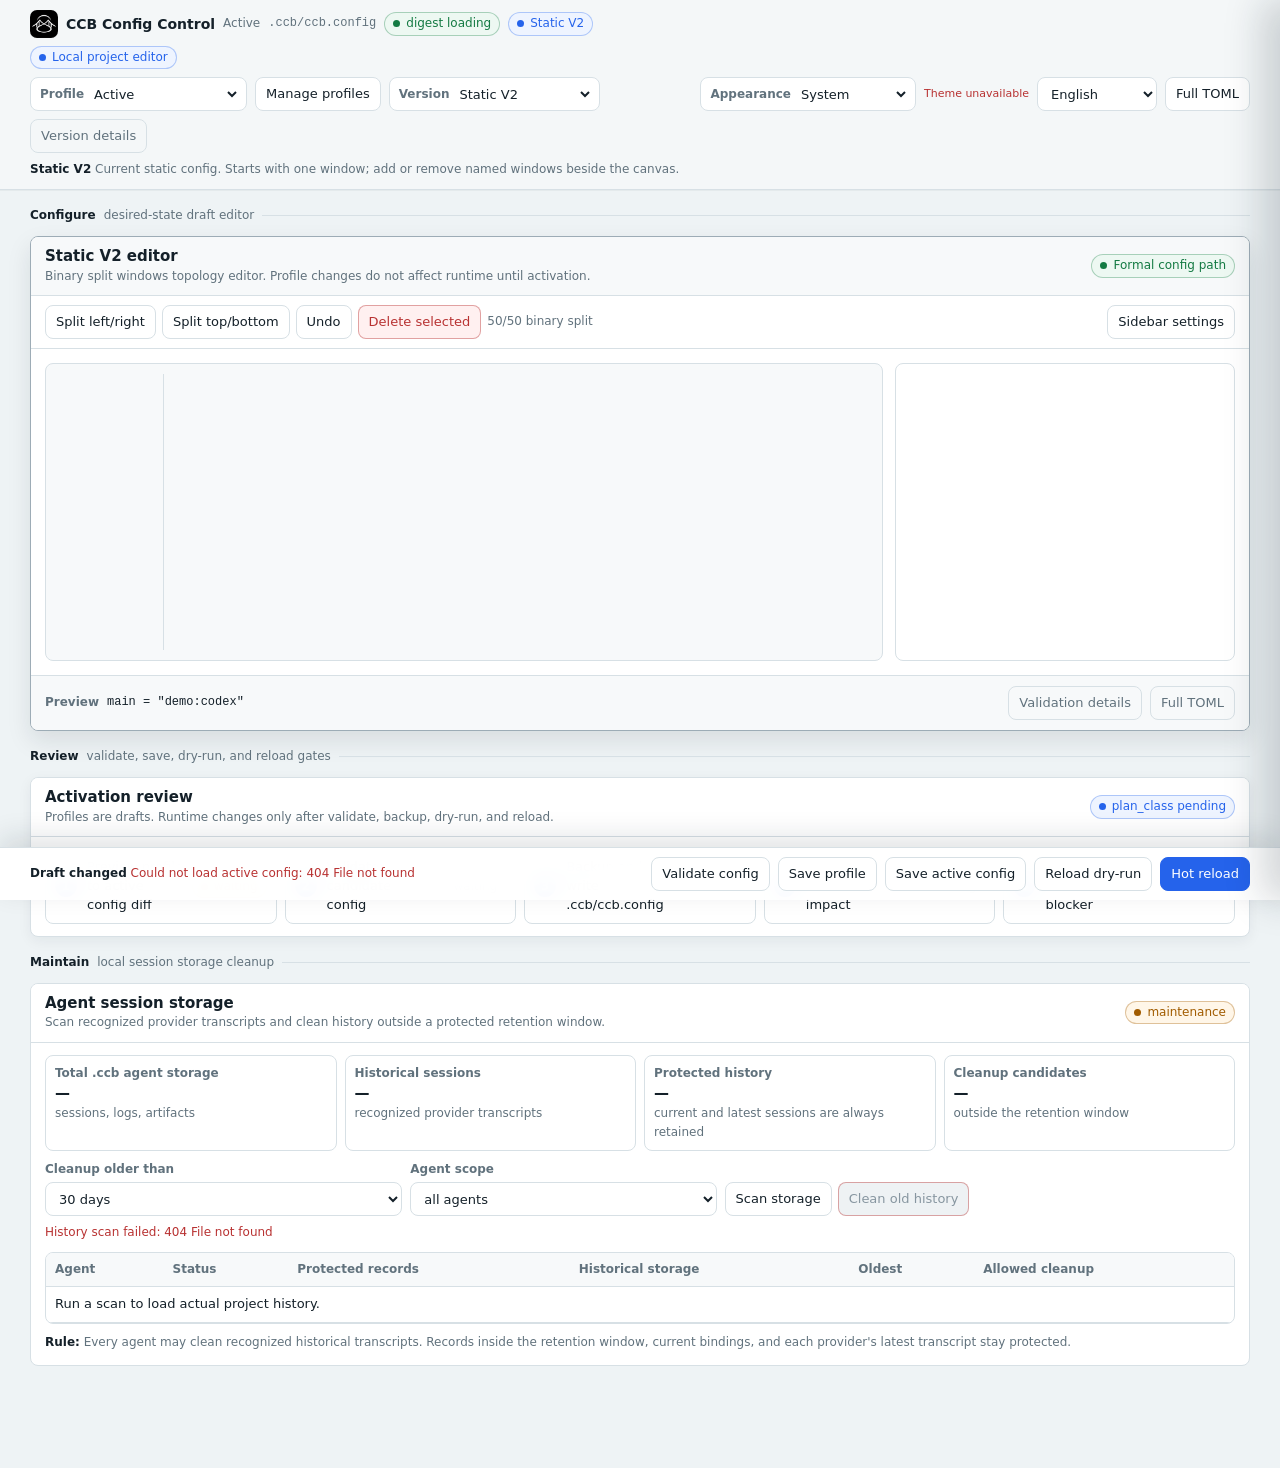
==== assets/config_ui/index.html @ 194d42c6 "feat: pane 拖拽支持尺寸比例调整并按 CCB @N 语义序列化 - 新增 resize handle，可拖拽调整相邻 pane 的宽/高比例 - 按 CCB 倒序切分语义生成 @N：   -" ====
<!doctype html>
<html lang="en">
<head>
  <meta charset="utf-8">
  <meta name="viewport" content="width=device-width, initial-scale=1">
  <meta name="theme-color" content="#f4f7f8">
  <title>CCB Config Control Panel Demo</title>
  <style>
    :root {
      color-scheme: light;
      --bg: #eef3f5;
      --panel: #ffffff;
      --control: #ffffff;
      --soft: #f7f9fa;
      --line: #d7e0e5;
      --line-strong: #9dacb6;
      --text: #142029;
      --muted: #61727d;
      --header-bg: rgba(244, 247, 248, 0.96);
      --blue: #2563eb;
      --blue-soft: #eef4ff;
      --teal: #0f8b8d;
      --green: #147a43;
      --green-soft: #edf8f2;
      --amber: #a15c00;
      --amber-soft: #fff6e8;
      --red: #b83232;
      --red-soft: #fff0f0;
      --disabled: #8796a0;
      --disabled-bg: #eef2f4;
      --shadow: 0 8px 20px rgba(18, 32, 43, 0.08);
      --radius: 8px;
      --font: ui-sans-serif, system-ui, -apple-system, BlinkMacSystemFont, "Segoe UI", sans-serif;
      --mono: ui-monospace, SFMono-Regular, Menlo, Consolas, "Liberation Mono", monospace;
    }

    :root[data-ccb-theme="dark"] {
      color-scheme: dark;
      --bg: #11111b;
      --panel: #1e1e2e;
      --control: #181825;
      --soft: #242438;
      --line: #45475a;
      --line-strong: #7f849c;
      --text: #cdd6f4;
      --muted: #a6adc8;
      --header-bg: rgba(17, 17, 27, 0.96);
      --blue: #89b4fa;
      --blue-soft: #26334d;
      --teal: #94e2d5;
      --green: #a6e3a1;
      --green-soft: #20382d;
      --amber: #f9e2af;
      --amber-soft: #413724;
      --red: #f38ba8;
      --red-soft: #462838;
      --disabled: #7f849c;
      --disabled-bg: #313244;
      --shadow: 0 8px 20px rgba(0, 0, 0, 0.28);
    }

    :root[data-ccb-theme="solarized"] {
      --bg: #eee8d5;
      --panel: #fdf6e3;
      --control: #fffaf0;
      --soft: #eee8d5;
      --line: #d6ccb4;
      --line-strong: #93a1a1;
      --text: #073642;
      --muted: #586e75;
      --header-bg: rgba(253, 246, 227, 0.96);
      --blue: #268bd2;
      --blue-soft: #e3eff2;
      --teal: #2aa198;
      --green: #648b00;
      --green-soft: #e8efd8;
      --amber: #b26800;
      --amber-soft: #f5e8c6;
      --red: #dc322f;
    }

    :root[data-ccb-theme="tokyo"] {
      --bg: #d5d6db;
      --panel: #e6e7ed;
      --control: #f0f1f5;
      --soft: #cbccd1;
      --line: #b7b9c5;
      --line-strong: #777a8c;
      --text: #343b58;
      --muted: #565a6e;
      --header-bg: rgba(230, 231, 237, 0.96);
      --blue: #34548a;
      --blue-soft: #c5d5e9;
      --teal: #166775;
      --green: #485e30;
      --green-soft: #d3dfc7;
      --amber: #8f5e15;
      --amber-soft: #ead9bd;
      --red: #8c4351;
    }

    :root[data-ccb-theme="gruvbox"] {
      --bg: #f2e5bc;
      --panel: #fbf1c7;
      --control: #fff7d6;
      --soft: #ebdbb2;
      --line: #d5c4a1;
      --line-strong: #928374;
      --text: #3c3836;
      --muted: #665c54;
      --header-bg: rgba(251, 241, 199, 0.96);
      --blue: #076678;
      --blue-soft: #d4e0c3;
      --teal: #427b58;
      --green: #79740e;
      --green-soft: #e5e0b1;
      --amber: #b57614;
      --amber-soft: #f4dca6;
      --red: #9d0006;
    }

    :root[data-ccb-theme="rose-pine"] {
      --bg: #f2e9e1;
      --panel: #faf4ed;
      --control: #fffaf3;
      --soft: #f2e9e1;
      --line: #dfdad9;
      --line-strong: #9893a5;
      --text: #575279;
      --muted: #797593;
      --header-bg: rgba(250, 244, 237, 0.96);
      --blue: #286983;
      --blue-soft: #dce7e5;
      --teal: #56949f;
      --green: #587744;
      --green-soft: #e1eadb;
      --amber: #9c5b22;
      --amber-soft: #f3dfcc;
      --red: #b4637a;
    }

    * {
      box-sizing: border-box;
    }

    html {
      background: var(--bg);
    }

    body {
      margin: 0;
      background: var(--bg);
      color: var(--text);
      font: 13px/1.45 var(--font);
      letter-spacing: 0;
    }

    button,
    input,
    select,
    textarea {
      font: inherit;
      letter-spacing: 0;
    }

    button {
      cursor: pointer;
    }

    .app {
      min-height: 100vh;
      padding-bottom: 78px;
    }

    .shell {
      width: min(1220px, calc(100vw - 28px));
      margin: 0 auto;
    }

    .header {
      position: sticky;
      top: 0;
      z-index: 20;
      border-bottom: 1px solid var(--line);
      background: var(--header-bg);
      backdrop-filter: blur(12px);
      box-shadow: 0 1px 0 rgba(20, 32, 41, 0.04);
    }

    .header-inner {
      display: grid;
      grid-template-columns: minmax(0, 1fr) auto;
      gap: 10px;
      align-items: center;
      padding: 10px 0;
    }

    .header-main {
      display: grid;
      gap: 8px;
      min-width: 0;
    }

    .status-row,
    .control-row {
      display: flex;
      align-items: center;
      gap: 8px;
      flex-wrap: wrap;
      min-width: 0;
    }

    .status-row {
      color: var(--muted);
      font-size: 12px;
    }

    .status-row strong {
      color: var(--text);
      font-size: 14px;
    }

    .brand-icon {
      width: 28px;
      height: 28px;
      flex: 0 0 28px;
      border-radius: 7px;
      object-fit: cover;
    }

    .header-actions {
      display: flex;
      justify-content: flex-end;
      align-items: center;
      gap: 8px;
      flex-wrap: wrap;
    }

    .appearance-control .select-inline {
      min-width: 112px;
    }

    .theme-status {
      min-width: 58px;
      color: var(--muted);
      font-size: 11px;
      text-align: right;
    }

    .theme-status.error {
      color: var(--red);
    }

    .field-inline {
      display: inline-flex;
      align-items: center;
      gap: 6px;
      min-height: 34px;
      border: 1px solid var(--line);
      border-radius: var(--radius);
      padding: 4px 6px 4px 9px;
      background: var(--control);
    }

    .field-inline label {
      color: var(--muted);
      font-size: 12px;
      font-weight: 700;
      white-space: nowrap;
    }

    .select-inline {
      min-width: 150px;
      border: 0;
      color: var(--text);
      background: transparent;
      outline: 0;
    }

    .select-inline.version {
      min-width: 138px;
    }

    .btn {
      min-height: 34px;
      border: 1px solid var(--line);
      border-radius: var(--radius);
      padding: 6px 10px;
      background: var(--control);
      color: var(--text);
      white-space: nowrap;
    }

    .btn:hover {
      border-color: var(--line-strong);
    }

    .btn.primary {
      border-color: var(--blue);
      background: var(--blue);
      color: #fff;
    }

    .btn.ghost {
      background: transparent;
      color: var(--muted);
    }

    .btn.subtle {
      min-height: 30px;
      padding: 4px 8px;
      background: var(--soft);
      font-size: 12px;
    }

    .btn.danger {
      border-color: rgba(184, 50, 50, 0.42);
      color: var(--red);
      background: var(--red-soft);
    }

    .btn:disabled {
      cursor: not-allowed;
      color: var(--disabled);
      background: var(--disabled-bg);
    }

    .pending {
      display: none;
      gap: 7px;
      align-items: center;
      color: var(--amber);
      font-size: 12px;
    }

    .pending.active {
      display: inline-flex;
    }

    .summary-line {
      color: var(--muted);
      font-size: 12px;
    }

    .summary-line strong {
      color: var(--text);
    }

    .badge {
      display: inline-flex;
      align-items: center;
      gap: 6px;
      min-height: 23px;
      border: 1px solid var(--line);
      border-radius: 999px;
      padding: 2px 8px;
      color: var(--muted);
      background: var(--control);
      font-size: 12px;
      white-space: nowrap;
    }

    .badge::before {
      content: "";
      width: 7px;
      height: 7px;
      border-radius: 50%;
      background: var(--line-strong);
    }

    .badge.ok {
      color: var(--green);
      border-color: rgba(20, 122, 67, 0.32);
      background: var(--green-soft);
    }

    .badge.ok::before {
      background: var(--green);
    }

    .badge.info {
      color: var(--blue);
      border-color: rgba(37, 99, 235, 0.32);
      background: var(--blue-soft);
    }

    .badge.info::before {
      background: var(--blue);
    }

    .badge.warn {
      color: var(--amber);
      border-color: rgba(161, 92, 0, 0.34);
      background: var(--amber-soft);
    }

    .badge.warn::before {
      background: var(--amber);
    }

    .badge.danger {
      color: var(--red);
      border-color: rgba(184, 50, 50, 0.34);
      background: var(--red-soft);
    }

    .badge.danger::before {
      background: var(--red);
    }

    .mono {
      font-family: var(--mono);
    }

    .page {
      padding: 14px 0 24px;
      display: grid;
      gap: 14px;
    }

    .page-section {
      display: grid;
      gap: 8px;
    }

    .section-label {
      display: flex;
      align-items: center;
      gap: 8px;
      min-height: 24px;
      color: var(--muted);
      font-size: 12px;
    }

    .section-label span {
      color: var(--text);
      font-weight: 800;
    }

    .section-label em {
      font-style: normal;
    }

    .section-label::after {
      content: "";
      flex: 1;
      height: 1px;
      background: var(--line);
    }

    .panel {
      border: 1px solid var(--line);
      border-radius: var(--radius);
      background: var(--panel);
      box-shadow: var(--shadow);
      overflow: hidden;
    }

    .panel-primary {
      border-color: var(--line-strong);
      box-shadow: 0 10px 24px rgba(18, 32, 43, 0.1);
    }

    .panel-secondary {
      box-shadow: 0 4px 14px rgba(18, 32, 43, 0.06);
    }

    .panel-maintenance {
      box-shadow: none;
    }

    .panel-head {
      display: flex;
      justify-content: space-between;
      align-items: center;
      gap: 10px;
      padding: 10px 14px;
      border-bottom: 1px solid var(--line);
      background: var(--soft);
    }

    .panel-secondary .panel-head,
    .panel-maintenance .panel-head {
      background: var(--control);
    }

    .panel-title {
      margin: 0;
      font-size: 15px;
      line-height: 1.25;
    }

    .panel-subtitle {
      margin-top: 2px;
      color: var(--muted);
      font-size: 12px;
    }

    .view {
      display: none;
    }

    .view.active {
      display: grid;
      gap: 12px;
    }

    .toolbar {
      display: flex;
      align-items: center;
      gap: 8px;
      flex-wrap: wrap;
      padding: 9px 14px;
      border-bottom: 1px solid var(--line);
      background: var(--control);
    }

    .toolbar .spacer {
      flex: 1;
    }

    .toolbar-group {
      display: inline-flex;
      align-items: center;
      gap: 6px;
      flex-wrap: wrap;
    }

    .toolbar-note {
      color: var(--muted);
      font-size: 12px;
      white-space: nowrap;
    }

    .select,
    .input,
    .textarea {
      width: 100%;
      min-height: 34px;
      border: 1px solid var(--line);
      border-radius: var(--radius);
      padding: 7px 9px;
      color: var(--text);
      background: var(--control);
    }

    .select.compact {
      width: auto;
      min-width: 120px;
    }

    .readonly-value {
      min-width: 96px;
      color: var(--text);
      font-weight: 700;
      white-space: nowrap;
    }

    .textarea {
      min-height: 92px;
      resize: vertical;
      font-family: var(--mono);
      font-size: 12px;
    }

    .workspace-grid {
      display: grid;
      grid-template-columns: minmax(520px, 1fr) 340px;
      gap: 12px;
      padding: 14px;
      align-items: stretch;
    }

    .layout-shell {
      display: grid;
      grid-template-columns: 108px minmax(0, 1fr);
      gap: 10px;
      height: 100%;
      min-height: 276px;
    }

    .window-rail {
      display: grid;
      align-content: start;
      gap: 7px;
      border-right: 1px solid var(--line);
      padding-right: 9px;
    }

    .rail-title {
      color: var(--muted);
      font-size: 11px;
      font-weight: 800;
      letter-spacing: 0.02em;
      text-transform: uppercase;
    }

    .window-tab {
      display: grid;
      grid-template-columns: 8px minmax(0, 1fr);
      gap: 8px;
      align-items: center;
      min-height: 40px;
      border: 1px solid var(--line);
      border-radius: var(--radius);
      padding: 7px 8px;
      background: var(--control);
      color: var(--text);
      text-align: left;
    }

    .window-tab.active {
      border-color: rgba(37, 99, 235, 0.62);
      box-shadow: inset 0 0 0 1px rgba(37, 99, 235, 0.18);
      background: var(--blue-soft);
    }

    .window-color {
      width: 8px;
      height: 24px;
      border-radius: 999px;
    }

    .window-meta {
      display: block;
      color: var(--muted);
      font-size: 11px;
      line-height: 1.2;
    }

    .rail-actions {
      display: grid;
      gap: 6px;
      padding-top: 4px;
    }

    .layout-card,
    .inspector {
      border: 1px solid var(--line);
      border-radius: var(--radius);
      background: var(--control);
      overflow: hidden;
    }

    .layout-card {
      display: grid;
      min-height: 0;
      padding: 10px;
      background: var(--soft);
    }

    .layout-preview {
      display: block;
      height: 100%;
      min-height: 256px;
      max-height: none;
      overflow: hidden;
    }

    .layout-node {
      min-width: 0;
      min-height: 0;
      height: 100%;
    }

    .layout-node.branch {
      display: flex;
      gap: 0;
      position: relative;
    }

    .layout-node.horizontal {
      flex-direction: row;
    }

    .layout-node.vertical {
      flex-direction: column;
    }

    .pane-section {
      display: flex;
      flex-direction: column;
      min-width: 0;
      min-height: 0;
      overflow: hidden;
      flex: 0 0 auto;
    }

    .pane-section > * {
      flex: 1;
      min-height: 0;
      min-width: 0;
    }

    .resize-handle {
      position: relative;
      flex-shrink: 0;
      z-index: 10;
      background: transparent;
      transition: background 0.15s ease;
    }

    .resize-handle:hover {
      background: var(--blue);
    }

    .resize-handle:active {
      background: #ef4444;
    }

    .resize-handle.horizontal {
      width: 1px;
      cursor: ew-resize;
      margin: 0;
    }

    .resize-handle.vertical {
      height: 1px;
      cursor: ns-resize;
      margin: 0;
    }

    .resize-handle::before {
      content: '';
      position: absolute;
      background: transparent;
    }

    .resize-handle.horizontal::before {
      width: 10px;
      height: 100%;
      left: -5px;
      top: 0;
    }

    .resize-handle.vertical::before {
      height: 10px;
      width: 100%;
      top: -5px;
      left: 0;
    }

    .layout-col {
      display: grid;
      gap: 8px;
      min-height: 0;
    }

    .pane {
      display: grid;
      align-content: space-between;
      min-height: 92px;
      border: 1px solid #c7d3db;
      border-radius: var(--radius);
      padding: 9px;
      background: var(--soft);
      width: 100%;
      height: 100%;
      color: var(--text);
      text-align: left;
      cursor: pointer;
      overflow: hidden;
    }

    .pane.selected {
      border-color: rgba(37, 99, 235, 0.74);
      box-shadow: inset 0 0 0 1px rgba(37, 99, 235, 0.3);
      background: var(--control);
    }

    .pane.tool {
      border-style: dashed;
      background: var(--soft);
    }

    .pane-name {
      font-weight: 800;
    }

    .pane-meta {
      display: flex;
      gap: 5px;
      flex-wrap: wrap;
      color: var(--muted);
      font-size: 12px;
    }

    .pane-meta span {
      border: 1px solid var(--line);
      border-radius: 999px;
      padding: 1px 6px;
      background: var(--control);
    }

    .inspector {
      display: grid;
      gap: 10px;
      padding: 12px;
      align-self: stretch;
      align-content: start;
      min-height: 276px;
    }

    .form-grid {
      display: grid;
      grid-template-columns: repeat(2, minmax(0, 1fr));
      gap: 10px;
      padding: 14px;
    }

    .field {
      display: grid;
      gap: 4px;
    }

    .field-row {
      display: grid;
      grid-template-columns: repeat(2, minmax(0, 1fr));
      gap: 10px;
    }

    .field-note {
      color: var(--muted);
      font-size: 12px;
      line-height: 1.35;
    }

    .field.wide {
      grid-column: 1 / -1;
    }

    .api-details {
      background: var(--soft);
    }

    .api-grid {
      display: grid;
      grid-template-columns: repeat(2, minmax(0, 1fr));
      gap: 10px;
    }

    .label {
      color: var(--muted);
      font-size: 12px;
      font-weight: 700;
    }

    .segmented {
      display: grid;
      grid-template-columns: repeat(2, minmax(0, 1fr));
      border: 1px solid var(--line);
      border-radius: var(--radius);
      overflow: hidden;
      background: var(--control);
    }

    .segment {
      min-height: 34px;
      border: 0;
      border-right: 1px solid var(--line);
      background: var(--control);
      color: var(--text);
    }

    .segment:last-child {
      border-right: 0;
    }

    .segment.active {
      background: var(--teal);
      color: #fff;
    }

    details {
      border: 1px solid var(--line);
      border-radius: var(--radius);
      background: var(--control);
    }

    summary {
      cursor: pointer;
      padding: 9px 11px;
      font-weight: 700;
    }

    .details-body {
      display: grid;
      gap: 10px;
      padding: 0 11px 11px;
      border-top: 1px solid var(--line);
    }

    .preview-row {
      display: grid;
      grid-template-columns: auto minmax(0, 1fr) auto;
      gap: 8px;
      align-items: center;
      padding: 10px 14px;
      border-top: 1px solid var(--line);
      background: var(--soft);
    }

    .preview-label {
      color: var(--muted);
      font-size: 12px;
      font-weight: 700;
    }

    .code-line {
      min-width: 0;
      overflow: hidden;
      text-overflow: ellipsis;
      white-space: nowrap;
      font-family: var(--mono);
      font-size: 12px;
    }

    .quick-drawers {
      display: flex;
      gap: 8px;
      flex-wrap: wrap;
      align-items: flex-start;
    }

    .basic-grid {
      display: grid;
      grid-template-columns: minmax(300px, 0.75fr) minmax(0, 1fr);
      gap: 12px;
      padding: 14px;
    }

    .workflow-grid {
      display: grid;
      grid-template-columns: minmax(290px, 0.72fr) minmax(0, 1fr);
      gap: 12px;
      padding: 14px;
    }

    .role-list {
      display: grid;
      gap: 7px;
    }

    .role-row {
      display: grid;
      grid-template-columns: minmax(0, 1fr) auto;
      gap: 8px;
      align-items: center;
      border: 1px solid var(--line);
      border-radius: var(--radius);
      padding: 8px 9px;
      background: var(--control);
    }

    .sidebar-split-grid {
      display: grid;
      gap: 10px;
    }

    .sidebar-split-row {
      display: grid;
      grid-template-columns: 72px minmax(0, 1fr) 64px;
      gap: 8px;
      align-items: center;
    }

    .sidebar-split-row input[type="range"] {
      width: 100%;
    }

    .percent-input {
      text-align: right;
    }

    .activation {
      display: grid;
      grid-template-columns: repeat(auto-fit, minmax(190px, 1fr));
      gap: 8px;
      padding: 12px 14px;
    }

    .step {
      display: grid;
      grid-template-columns: 24px minmax(0, 1fr) auto;
      gap: 8px;
      align-items: center;
      border: 1px solid var(--line);
      border-radius: var(--radius);
      padding: 8px 9px;
      background: var(--control);
    }

    .step-no {
      display: inline-grid;
      place-items: center;
      width: 22px;
      height: 22px;
      border-radius: 50%;
      background: var(--blue);
      color: #fff;
      font-size: 12px;
      font-weight: 800;
    }

    .session-bar {
      display: grid;
      gap: 10px;
      padding: 12px 14px 14px;
    }

    .session-stats {
      display: grid;
      grid-template-columns: repeat(4, minmax(0, 1fr));
      gap: 8px;
    }

    .session-stat {
      border: 1px solid var(--line);
      border-radius: var(--radius);
      padding: 8px 9px;
      background: var(--control);
    }

    .session-stat strong {
      display: block;
      font-size: 15px;
    }

    .session-controls {
      display: grid;
      grid-template-columns: minmax(210px, 0.7fr) minmax(190px, 0.6fr) minmax(0, 1fr);
      gap: 8px;
      align-items: end;
    }

    .session-table-wrap {
      overflow: auto;
      border: 1px solid var(--line);
      border-radius: var(--radius);
      background: var(--control);
    }

    .session-actions {
      display: flex;
      gap: 6px;
      flex-wrap: wrap;
    }

    pre {
      margin: 0;
      overflow: auto;
      color: var(--text);
      font: 12px/1.5 var(--mono);
      white-space: pre;
    }

    .drawer {
      position: fixed;
      top: 0;
      right: 0;
      bottom: 0;
      z-index: 50;
      width: min(500px, 100vw);
      border-left: 1px solid var(--line);
      background: var(--control);
      box-shadow: -18px 0 36px rgba(18, 32, 43, 0.18);
      transform: translateX(100%);
      transition: transform 0.18s ease;
      overflow: auto;
    }

    .drawer.open {
      transform: translateX(0);
    }

    .drawer-head {
      position: sticky;
      top: 0;
      display: flex;
      justify-content: space-between;
      align-items: center;
      gap: 10px;
      padding: 14px;
      border-bottom: 1px solid var(--line);
      background: var(--control);
      z-index: 1;
    }

    .drawer-body {
      display: grid;
      gap: 12px;
      padding: 14px;
    }

    .drawer-card {
      border: 1px solid var(--line);
      border-radius: var(--radius);
      padding: 11px;
      background: var(--control);
    }

    .drawer-card h3 {
      margin: 0 0 4px;
      font-size: 14px;
    }

    .drawer-card p {
      margin: 0;
      color: var(--muted);
      font-size: 13px;
    }

    .profile-list {
      display: grid;
      gap: 7px;
    }

    .profile-row {
      display: grid;
      grid-template-columns: minmax(0, 1fr) auto;
      gap: 8px;
      align-items: center;
      border: 1px solid var(--line);
      border-radius: var(--radius);
      padding: 9px;
      background: var(--control);
    }

    .table {
      width: 100%;
      border-collapse: collapse;
      font-size: 13px;
    }

    .table th,
    .table td {
      padding: 8px 9px;
      border-bottom: 1px solid var(--line);
      text-align: left;
      vertical-align: top;
    }

    .table th {
      color: var(--muted);
      font-size: 12px;
      background: var(--soft);
    }

    .overlay {
      position: fixed;
      inset: 0;
      display: none;
      z-index: 45;
      background: rgba(15, 25, 35, 0.28);
    }

    .overlay.open {
      display: block;
    }

    .bottom {
      position: fixed;
      left: 0;
      right: 0;
      bottom: 0;
      z-index: 30;
      border-top: 1px solid var(--line);
      background: rgba(255, 255, 255, 0.97);
      box-shadow: 0 -10px 28px rgba(18, 32, 43, 0.12);
      backdrop-filter: blur(12px);
    }

    .bottom-inner {
      display: grid;
      grid-template-columns: minmax(250px, 1fr) auto;
      gap: 10px;
      align-items: center;
      padding: 9px 0;
    }

    .action-summary {
      min-width: 0;
      color: var(--muted);
      font-size: 12px;
    }

    .action-summary strong {
      color: var(--text);
    }

    .action-buttons {
      display: flex;
      justify-content: flex-end;
      align-items: center;
      gap: 8px;
      flex-wrap: wrap;
    }

    @media (max-width: 860px) {
      .header-inner,
      .workspace-grid,
      .basic-grid,
      .workflow-grid,
      .bottom-inner,
      .session-stats,
      .session-controls {
        grid-template-columns: 1fr;
      }

      .header-actions,
      .action-buttons {
        justify-content: flex-start;
      }

      .layout-preview {
        grid-template-columns: 1fr;
        max-height: none;
      }

      .form-grid {
        grid-template-columns: 1fr;
      }

      .preview-row {
        grid-template-columns: 1fr;
      }

    }
  </style>
  <link rel="stylesheet" href="pane-drag-drop.css">
</head>
<body>
  <div class="app">
    <header class="header">
      <div class="shell header-inner">
        <div class="header-main">
          <div class="status-row">
            <img class="brand-icon" alt="">
            <strong>CCB Config Control</strong>
            <span data-i18n="active">Active</span>
            <span class="mono">.ccb/ccb.config</span>
            <span class="badge ok" id="activeDigestBadge">digest loading</span>
            <span class="badge info" id="currentVersionBadge">Static V2</span>
            <span class="badge info" data-i18n="prototypeMode">Local project editor</span>
          </div>
          <div class="control-row">
            <span class="field-inline">
              <label for="profileSelect" data-i18n="profile">Profile</label>
              <select id="profileSelect" class="select-inline">
                <option value="active">active</option>
              </select>
            </span>
            <button class="btn" data-drawer="profiles" data-i18n="manageProfiles">Manage profiles</button>
            <span class="field-inline">
              <label for="versionSelect" data-i18n="version">Version</label>
              <select id="versionSelect" class="select-inline version">
                <option value="basic">Basic V1</option>
                <option value="static" selected>Static V2</option>
                <option value="workflow">Workflow V3</option>
              </select>
            </span>
            <span id="pendingSwitch" class="pending">
              <span id="pendingText">Pending switch</span>
              <button class="btn primary" id="confirmSwitch" data-i18n="confirmSwitch">Confirm switch</button>
              <button class="btn" id="cancelSwitch" data-i18n="cancel">Cancel</button>
            </span>
            <button class="btn ghost" data-drawer="version" data-i18n="versionDetails">Version details</button>
          </div>
          <div class="summary-line">
            <strong id="summaryTitle">Static V2</strong>
            <span id="summaryCopy">Current static config. Edit windows, Rich, sidebar settings, and agent overlays.</span>
          </div>
        </div>
        <div class="header-actions">
          <span class="field-inline appearance-control">
            <label for="themeSelect" data-i18n="appearance">Appearance</label>
            <select id="themeSelect" class="select-inline" aria-label="Appearance" data-i18n-aria-label="appearance">
              <option value="system" data-i18n="themeSystem">System</option>
              <option value="dark" data-i18n="themeDark">Dark</option>
              <option value="light" data-i18n="themeLight">Light</option>
              <option value="solarized" data-i18n="themeSolarized">Solarized</option>
              <option value="tokyo" data-i18n="themeTokyo">Tokyo</option>
              <option value="gruvbox" data-i18n="themeGruvbox">Gruvbox</option>
              <option value="rose-pine" data-i18n="themeRosePine">Rosé Pine</option>
            </select>
          </span>
          <span id="themeStatus" class="theme-status" aria-live="polite"></span>
          <select id="languageSelect" class="select compact" aria-label="Language" data-i18n-aria-label="language">
            <option value="en">English</option>
            <option value="zh">中文</option>
          </select>
          <button class="btn" data-drawer="toml" data-i18n="fullToml">Full TOML</button>
        </div>
      </div>
    </header>

    <main class="shell page">
      <div id="config-editor-section" class="page-section">
        <div class="section-label"><span data-i18n="configureSection">Configure</span><em data-i18n="configureSectionNote">desired-state draft editor</em></div>
        <section id="view-static" class="view active">
        <section class="panel panel-primary">
          <div class="panel-head">
            <div>
              <h1 class="panel-title" data-i18n="staticTitle">Static V2 editor</h1>
              <div class="panel-subtitle" data-i18n="staticSubtitle">Binary split windows topology editor. Profile changes do not affect runtime until activation.</div>
            </div>
            <span class="badge ok" data-i18n="formalPath">Formal config path</span>
          </div>
          <div class="toolbar">
            <span class="toolbar-group">
              <button class="btn" id="staticSplitLr" data-i18n="splitLeftRight">Split LR</button>
              <button class="btn" id="staticSplitTb" data-i18n="splitTopBottom">Split TB</button>
              <button class="btn" id="staticUndo" data-i18n="undo">Undo</button>
              <button class="btn danger" id="staticDeletePane" data-i18n="deleteSelectedPane">Delete selected</button>
              <span class="toolbar-note" data-i18n="binarySplitNote">50/50 binary split</span>
            </span>
            <span class="spacer"></span>
            <button class="btn" id="staticSidebarSettings" data-drawer="sidebar" data-i18n="sidebarSettings">Sidebar settings</button>
          </div>
          <div class="workspace-grid">
            <div class="layout-card" aria-label="Small layout preview">
              <div class="layout-shell">
                <nav id="staticWindowRail" class="window-rail" aria-label="Windows"></nav>
                <div id="staticLayoutPreview" class="layout-preview"></div>
              </div>
            </div>
            <aside id="staticInspector" class="inspector"></aside>
          </div>
          <div class="preview-row">
            <span class="preview-label" data-i18n="compactPreview">Preview</span>
            <span class="code-line" id="staticCompactPreview">main = "demo:codex"</span>
            <span class="quick-drawers">
              <button class="btn ghost" data-drawer="validation" data-i18n="validationDetails">Validation details</button>
              <button class="btn ghost" data-drawer="toml" data-i18n="fullToml">Full TOML</button>
            </span>
          </div>
        </section>
      </section>

      <section id="view-basic" class="view">
        <section class="panel panel-primary">
          <div class="panel-head">
            <div>
              <h1 class="panel-title" data-i18n="basicTitle">Basic V1 layout editor</h1>
              <div class="panel-subtitle" data-i18n="basicSubtitle">Single-window layout editor. It uses the same binary split canvas as Static V2.</div>
            </div>
            <span class="badge info" data-i18n="singleWindowPreset">single window preset</span>
          </div>
          <div class="toolbar">
            <span class="field-inline">
              <label data-i18n="window">Window</label>
              <span class="readonly-value" data-i18n="mainOnly">main only</span>
            </span>
            <span class="toolbar-group">
              <button class="btn" id="basicSplitLr" data-i18n="splitLeftRight">Split LR</button>
              <button class="btn" id="basicSplitTb" data-i18n="splitTopBottom">Split TB</button>
              <button class="btn" id="basicUndo" data-i18n="undo">Undo</button>
              <button class="btn danger" id="basicDeletePane" data-i18n="deleteSelectedPane">Delete selected</button>
              <span class="toolbar-note" data-i18n="binarySplitNote">50/50 binary split</span>
            </span>
            <span class="spacer"></span>
            <button class="btn" data-drawer="basicTools" data-i18n="optionalTools">Optional tools</button>
            <button class="btn" data-drawer="toml" data-i18n="fullToml">Full TOML</button>
            <button class="btn" data-drawer="basicUpgrade" data-i18n="upgradeStaticV2">Upgrade to Static V2</button>
          </div>
          <div class="workspace-grid">
            <div class="layout-card" aria-label="Basic V1 topology preview">
              <div id="basicLayoutPreview" class="layout-preview"></div>
            </div>
            <aside id="basicInspector" class="inspector"></aside>
          </div>
          <div class="preview-row">
            <span class="preview-label" data-i18n="compactPreview">Preview</span>
            <span class="code-line" id="basicCompactPreview">layout = "demo:codex"</span>
            <span class="quick-drawers">
              <button class="btn ghost" data-drawer="basicTools" data-i18n="optionalTools">Optional tools</button>
              <button class="btn ghost" data-drawer="toml" data-i18n="fullToml">Full TOML</button>
              <button class="btn ghost" data-drawer="basicUpgrade" data-i18n="upgradeStaticV2">Upgrade to Static V2</button>
            </span>
          </div>
        </section>
      </section>

      <template id="basicTomlTemplate">
        <pre>version = 1

layout = "archi:codex(worktree); (odesign:codex, rich)"

[agents.odesign]
role = "agentroles.open_design"
model = "gpt-5.5"</pre>
      </template>

      <section id="view-workflow" class="view">
        <section class="panel panel-primary">
          <div class="panel-head">
            <div>
              <h1 class="panel-title" data-i18n="workflowTitle">Workflow V3 preview</h1>
              <div class="panel-subtitle" data-i18n="workflowSubtitle">Dynamic roles, provider defaults, model policy, and capacity. Activation is gated.</div>
            </div>
            <span class="badge warn" data-i18n="validatorRequired">Validator required</span>
          </div>
          <div class="workflow-grid">
            <div class="inspector">
              <label class="field"><span class="label" data-i18n="workflowProfile">Workflow profile</span><select class="select"><option>agentic_loop_v1</option><option data-i18n="custom">custom</option></select></label>
              <label class="field"><span class="label" data-i18n="entryRole">Entry role</span><select class="select"><option>frontdesk</option><option>planner</option></select></label>
              <label class="field"><span class="label" data-i18n="providerDefault">Provider default</span><select class="select"><option>codex / gpt-5.5</option><option>claude / sonnet</option></select></label>
              <label class="field"><span class="label" data-i18n="maxDynamicNodes">Max dynamic nodes</span><input class="input" value="4"></label>
            </div>
            <div class="role-list">
              <div class="role-row"><span>frontdesk</span><span class="badge ok" data-i18n="resident">resident</span></div>
              <div class="role-row"><span>planner</span><span class="badge ok" data-i18n="resident">resident</span></div>
              <div class="role-row"><span>orchestrator</span><span class="badge ok" data-i18n="resident">resident</span></div>
              <div class="role-row"><span>task_detailer</span><span class="badge ok" data-i18n="resident">resident</span></div>
              <div class="role-row"><span>coder</span><span class="badge info" data-i18n="dynamic">dynamic</span></div>
              <div class="role-row"><span>code_reviewer</span><span class="badge info" data-i18n="dynamic">dynamic</span></div>
            </div>
          </div>
          <div class="preview-row">
            <span class="preview-label" data-i18n="status">Status</span>
            <span class="code-line" data-i18n="workflowBlockedNote">Save profile is allowed. Activate is blocked until config v3 parser and validator are available.</span>
            <button class="btn ghost" data-drawer="migration" data-i18n="migrationNotes">Migration notes</button>
          </div>
        </section>
      </section>

      </div>

      <div id="activation-review-section" class="page-section">
        <div class="section-label"><span data-i18n="reviewSection">Review</span><em data-i18n="reviewSectionNote">validate, save, dry-run, and reload gates</em></div>
      <section class="panel panel-secondary">
        <div class="panel-head">
          <div>
            <h2 class="panel-title" data-i18n="activationTitle">Activation review</h2>
            <div class="panel-subtitle" data-i18n="activationSubtitle">Profiles are drafts. Runtime changes only after validate, backup, dry-run, and reload.</div>
          </div>
          <span class="badge info" id="planClass" data-i18n="planClassPending">plan_class pending</span>
        </div>
        <div class="activation">
          <div class="step"><span class="step-no">1</span><span data-i18n="stepDiff">Preview profile to active config diff</span><span id="diffState" class="badge warn" data-i18n="waiting">pending</span></div>
          <div class="step"><span class="step-no">2</span><span data-i18n="stepValidate">Validate candidate config</span><span id="validateState" class="badge" data-state="waiting" data-i18n="waiting">waiting</span></div>
          <div class="step"><span class="step-no">3</span><span data-i18n="stepBackup">Backup and write .ccb/ccb.config</span><span class="badge" data-i18n="locked">locked</span></div>
          <div class="step"><span class="step-no">4</span><span data-i18n="stepDryRun">Reload dry-run classifies impact</span><span id="dryRunState" class="badge" data-state="waiting" data-i18n="waiting">waiting</span></div>
          <div class="step"><span class="step-no">5</span><span data-i18n="stepApply">Apply hot reload or show blocker</span><span id="applyState" class="badge" data-state="waiting" data-i18n="waiting">waiting</span></div>
        </div>
      </section>
      </div>

      <div id="agent-session-storage" class="page-section">
        <div class="section-label"><span data-i18n="maintainSection">Maintain</span><em data-i18n="maintainSectionNote">local session storage cleanup</em></div>
      <section class="panel panel-maintenance">
        <div class="panel-head">
          <div>
            <h2 class="panel-title" data-i18n="agentSessionStorage">Agent session storage</h2>
            <div class="panel-subtitle" data-i18n="agentSessionStorageNote">Scan .ccb/agents history, estimate old session storage, and stage cleanup actions with mounted-agent protection.</div>
          </div>
          <span class="badge warn" data-i18n="maintenance">maintenance</span>
        </div>
        <div class="session-bar">
          <div class="session-stats">
            <div class="session-stat"><span class="label" data-i18n="totalAgentStorage">Total .ccb agent storage</span><strong id="historyTotalStorage">—</strong><span class="panel-subtitle" data-i18n="sessionsLogsArtifacts">sessions, logs, artifacts</span></div>
            <div class="session-stat"><span class="label" data-i18n="historicalSessions">Historical sessions</span><strong id="historyStorage">—</strong><span class="panel-subtitle" data-i18n="recognizedTranscripts">recognized provider transcripts</span></div>
            <div class="session-stat"><span class="label" data-i18n="protectedHistory">Protected history</span><strong id="historyProtectedAgents">—</strong><span class="panel-subtitle" data-i18n="currentAndLatestProtected">current and latest sessions are always retained</span></div>
            <div class="session-stat"><span class="label" data-i18n="cleanupCandidates">Cleanup candidates</span><strong id="historyCleanupCandidates">—</strong><span class="panel-subtitle" data-i18n="outsideRetentionWindow">outside the retention window</span></div>
          </div>
          <div class="session-controls">
            <label class="field">
              <span class="label" data-i18n="cleanupOlderThan">Cleanup older than</span>
              <select class="select" id="historyRetentionDays"><option value="30" data-i18n="thirtyDays">30 days</option><option value="7" data-i18n="sevenDays">7 days</option><option value="90" data-i18n="ninetyDays">90 days</option></select>
            </label>
            <label class="field">
              <span class="label" data-i18n="agentScope">Agent scope</span>
              <select class="select" id="historyAgentScope"><option value="all" data-i18n="allAgents">all agents</option></select>
            </label>
            <div class="session-actions">
              <button class="btn" id="historyScanBtn" data-i18n="scanStorage">Scan storage</button>
              <button class="btn danger" id="historyCleanupBtn" disabled data-i18n="deleteOldSessions">Clean old history</button>
            </div>
            <div class="summary-line" id="historyCleanupStatus" aria-live="polite" data-i18n="historyScanPending">Run a scan to load actual project history.</div>
          </div>
          <div class="session-table-wrap">
            <table class="table">
              <thead><tr><th data-i18n="agent">Agent</th><th data-i18n="status">Status</th><th data-i18n="protectedRecords">Protected records</th><th data-i18n="historicalStorage">Historical storage</th><th data-i18n="oldest">Oldest</th><th data-i18n="allowedCleanup">Allowed cleanup</th></tr></thead>
              <tbody id="historyTableBody"><tr><td colspan="6" data-i18n="historyScanPending">Run a scan to load actual project history.</td></tr></tbody>
            </table>
          </div>
          <div class="summary-line"><strong data-i18n="rule">Rule:</strong> <span data-i18n="cleanupRule">Every agent may clean recognized historical transcripts. Records inside the retention window, current bindings, and each provider's latest transcript stay protected.</span></div>
        </div>
      </section>
      </div>
    </main>
  </div>

  <div id="overlay" class="overlay"></div>
  <aside id="drawer" class="drawer" aria-label="Details drawer" data-i18n-aria-label="detailsDrawer">
    <div class="drawer-head">
      <h2 id="drawerTitle" class="panel-title" data-i18n="details">Details</h2>
      <button class="btn" id="closeDrawer" data-i18n="close">Close</button>
    </div>
    <div id="drawerBody" class="drawer-body"></div>
  </aside>

  <footer class="bottom">
    <div class="shell bottom-inner">
      <div class="action-summary">
        <strong data-i18n="draftChanged">Draft changed</strong>
        <span id="actionDetail">static-ops profile, runtime unchanged</span>
      </div>
      <div class="action-buttons">
        <button class="btn" id="validateBtn" data-i18n="validate">Validate config</button>
        <button class="btn" id="saveProfileBtn" data-i18n="saveProfile">Save profile</button>
        <button class="btn" id="saveActiveBtn" data-i18n="saveActive">Save active config</button>
        <button class="btn" id="dryRunBtn" data-i18n="dryRun">Reload dry-run</button>
        <button class="btn primary" id="applyBtn" data-i18n="hotReload">Hot reload</button>
      </div>
    </div>
  </footer>

  <script>
    const CCB_MOBILE_ICON_DATA = "[data-uri]";
    ["icon", "apple-touch-icon"].forEach((rel) => {
      const link = document.createElement("link");
      link.rel = rel;
      link.type = "image/png";
      link.href = CCB_MOBILE_ICON_DATA;
      document.head.append(link);
    });
    document.querySelector(".brand-icon").src = CCB_MOBILE_ICON_DATA;

    const text = {
      en: {
        active: "Active",
        profile: "Profile",
        manageProfiles: "Manage profiles",
        version: "Version",
        confirmSwitch: "Confirm switch",
        cancel: "Cancel",
        versionDetails: "Version details",
        prototypeMode: "Local project editor",
        configureSection: "Configure",
        configureSectionNote: "desired-state draft editor",
        staticTitle: "Static V2 editor",
        staticSubtitle: "Binary split windows topology editor. Profile changes do not affect runtime until activation.",
        formalPath: "Formal config path",
        binarySplitNote: "50/50 binary split",
        window: "Window",
        optionalTools: "Optional tools",
        sidebarSettings: "Sidebar settings",
        richAvailability: "Rich availability",
        selectedPane: "Selected pane",
        agentName: "Agent name",
        advancedOverlay: "Advanced overlay",
        compactPreview: "Preview",
        validationDetails: "Validation details",
        basicTitle: "Basic V1 layout editor",
        basicSubtitle: "Single-window layout editor. It uses the same binary split canvas as Static V2.",
        mainAgent: "Agent name",
        basicAgentSettings: "Agent settings",
        advancedAgentOptions: "Advanced agent options",
        generatedConfig: "Generated config",
        basicTopology: "Topology",
        topologyOutput: "Output",
        workflowTitle: "Workflow V3 preview",
        workflowSubtitle: "Dynamic roles, provider defaults, model policy, and capacity. Activation is gated.",
        validatorRequired: "Validator required",
        reviewSection: "Review",
        reviewSectionNote: "validate, save, dry-run, and reload gates",
        activationTitle: "Activation review",
        activationSubtitle: "Profiles are drafts. Runtime changes only after validate, backup, dry-run, and reload.",
        stepDiff: "Preview profile to active config diff",
        stepValidate: "Validate candidate config",
        stepBackup: "Backup and write .ccb/ccb.config",
        stepDryRun: "Reload dry-run classifies impact",
        stepApply: "Apply hot reload or show blocker",
        maintainSection: "Maintain",
        maintainSectionNote: "local session storage cleanup",
        close: "Close",
        draftChanged: "Draft changed",
        validate: "Validate config",
        saveProfile: "Save profile",
        saveActive: "Save active config",
        dryRun: "Reload dry-run",
        hotReload: "Hot reload",
        documentTitle: "CCB Config Control Panel",
        language: "Language",
        appearance: "Appearance",
        themeSystem: "System",
        themeDark: "Dark",
        themeLight: "Light",
        themeSolarized: "Solarized",
        themeTokyo: "Tokyo",
        themeGruvbox: "Gruvbox",
        themeRosePine: "Rosé Pine",
        themeSaving: "Saving...",
        themeSaved: "Saved",
        themeLoadFailed: "Theme unavailable",
        themeSaveFailed: "Save failed",
        fullToml: "Full TOML",
        leftBranch: "left branch",
        rightTop: "right / top",
        rightBottom: "right / bottom",
        splitLeftRight: "Split left/right",
        splitTopBottom: "Split top/bottom",
        undo: "Undo",
        deleteSelectedPane: "Delete selected",
        deletePaneConfirm: "Delete {agent} from {window}? The adjacent pane will expand into the released space.",
        deletePaneWindowConfirm: "Delete {agent} and its window {window}?",
        windows: "Windows",
        entryThreePanes: "entry · 3 panes",
        add: "Add",
        rename: "Rename",
        delete: "Delete",
        paneType: "Pane type",
        agent: "Agent",
        richAvailableNote: "Rich available · not ask target; disable this option when the package is missing.",
        workspace: "Workspace",
        provider: "Provider",
        rolePack: "RolePack",
        model: "Model",
        thinking: "Thinking",
        modelCapabilityNote: "Model and thinking choices follow provider capability evidence.",
        apiOverride: "API override",
        apiOverrideNote: "Closed means inherit project/provider defaults. Open this only when this pane needs its own API route.",
        overrideType: "Override type",
        providerProfile: "provider profile",
        customKeyUrl: "custom key/url",
        newProfile: "new profile...",
        apiKey: "API key",
        baseUrl: "Base URL",
        singleWindowPreset: "single window preset",
        mainOnly: "main only",
        upgradeStaticV2: "Upgrade to Static V2",
        workflowProfile: "Workflow profile",
        custom: "custom",
        entryRole: "Entry role",
        providerDefault: "Provider default",
        maxDynamicNodes: "Max dynamic nodes",
        resident: "resident",
        dynamic: "dynamic",
        status: "Status",
        workflowBlockedNote: "Save profile is allowed. Activate is blocked until config v3 parser and validator are available.",
        migrationNotes: "Migration notes",
        planClassPending: "plan_class pending",
        ready: "ready",
        waiting: "waiting",
        locked: "locked",
        fifteenMinutes: "15 min",
        oneHour: "1 hour",
        twentyFourHours: "24 hours",
        allAgents: "all agents",
        agentSessionStorage: "Agent session storage",
        agentSessionStorageNote: "Scan recognized provider transcripts and clean history outside a protected retention window.",
        maintenance: "maintenance",
        totalAgentStorage: "Total .ccb agent storage",
        sessionsLogsArtifacts: "sessions, logs, artifacts",
        historicalSessions: "Historical sessions",
        recognizedTranscripts: "recognized provider transcripts",
        protectedHistory: "Protected history",
        currentAndLatestProtected: "current and latest sessions are always retained",
        cleanupCandidates: "Cleanup candidates",
        outsideRetentionWindow: "outside the retention window",
        safeCleanupCandidates: "safe cleanup candidates",
        mountedAgents: "Mounted agents",
        fourProtected: "4 protected",
        currentSessionExcluded: "current session excluded",
        staleAgents: "Stale agents",
        threeRemovable: "3 removable",
        notCurrentGraph: "not in current graph",
        cleanupOlderThan: "Cleanup older than",
        thirtyDays: "30 days",
        sevenDays: "7 days",
        ninetyDays: "90 days",
        customDate: "custom date...",
        agentScope: "Agent scope",
        mountedOnly: "mounted only",
        staleUnmountedOnly: "stale/unmounted only",
        selectedAgent: "selected agent",
        scanStorage: "Scan storage",
        deleteOldSessions: "Clean old history",
        deleteMountedData: "Delete mounted agent data",
        currentSession: "Current session",
        protectedRecords: "Protected records",
        historicalStorage: "Historical storage",
        oldest: "Oldest",
        allowedCleanup: "Allowed cleanup",
        mounted: "mounted",
        protected: "protected",
        eighteenDays: "18 days",
        elevenDays: "11 days",
        oldRoleBinding: "old role binding",
        none: "none",
        sixtyFourDays: "64 days",
        history: "History",
        deleteAll: "Delete all",
        notMounted: "not mounted",
        archived: "archived",
        ninetyTwoDays: "92 days",
        historyOnly: "History only",
        rule: "Rule:",
        cleanupRule: "Every agent may clean recognized historical transcripts. Records inside the retention window, current bindings, and each provider's latest transcript stay protected.",
        historyScanPending: "Run a scan to load actual project history.",
        historyScanLoading: "Scanning Agent history...",
        historyScanFailed: "History scan failed: {error}",
        historyNoCandidates: "No removable history exists for the selected scope.",
        historyCandidatesReady: "{count} records · {bytes} can be removed before {cutoff}.",
        historyCleanupConfirm: "Delete {count} historical records ({bytes})? Records from the latest {days} days, current bindings, and the latest transcript remain protected.",
        historyCleanupRunning: "Cleaning protected Agent history...",
        historyCleanupComplete: "Removed {count} records and released {bytes}; skipped {skipped}.",
        historyCleanupFailed: "History cleanup failed: {error}",
        recordsCount: "{count} records",
        noHistory: "No recognized history",
        detailsDrawer: "Details drawer",
        details: "Details",
        inherit: "inherit",
        customModel: "Custom model...",
        unsupportedModelShortcut: "Not supported by CCB model shortcut",
        modelSourceSupported: "Model source: {source}. Supported thinking levels are written to the static agent overlay.",
        modelSourcePending: "Model source: {source}. Selection is visible for planning, but CCB cannot write this provider model shortcut yet.",
        modelShortcutUnavailable: "This provider has no CCB model shortcut. Use provider startup configuration only after validation support is defined.",
        thinkingLevelsTitle: "Model supports: {levels}.",
        thinkingUnavailableTitle: "The selected provider or model has no writable static thinking mapping.",
        activationBlocked: "Activation blocked",
        activate: "Activate",
        editorDraftOnly: "editor draft only",
        passed: "passed",
        blocked: "blocked",
        safe: "safe",
        viewOnly: "view_only",
        configLoading: "Loading active .ccb/ccb.config...",
        configLoaded: "Active config loaded. Edit Full TOML to change the project config.",
        configLoadFailed: "Could not load active config",
        configValid: "Config is valid",
        configSaved: "Active config saved with a timestamped backup",
        configReloaded: "Config saved and hot reload completed",
        configRemovalPending: "Config saved. The selected agent is busy and will be removed after it becomes idle.",
        configDryRun: "Reload dry-run completed",
        configOperationFailed: "Config operation failed",
        tomlEditorNote: "This editor and the V1/V2 visual controls share one active config draft. Advanced fields can still be edited here.",
        visualDraftRendered: "Visual draft rendered and ready to validate",
        invalidAgentName: "Agent name must be unique and start with a letter",
        invalidWindowName: "Window name must be unique and start with a letter",
        setEntry: "Set entry",
        entry: "entry",
        sidebarMode: "Sidebar mode",
        sidebarPosition: "Position",
        sidebarWidth: "Width",
        enabled: "enabled",
        disabled: "disabled",
        richUnavailableNote: "Rich is not installed in this environment and cannot be selected.",
        apiShortcutUnavailable: "This provider does not support per-agent API key/URL shortcuts.",
        profileSaved: "Config profile saved",
        profileLoaded: "Config profile loaded as an inactive draft",
        profileNamePrompt: "Profile name",
        normalizeCommentsWarning: "Visual editing normalizes TOML formatting and removes comments. Continue?",
        visualUnsupported: "This compact config contains a cmd pane. Use Full TOML to preserve it.",
        reviewChanges: "Review active config changes",
        confirmWrite: "Confirm and continue",
        noConfigChanges: "No active config changes",
        draftConversion: "Draft conversion: Basic V1 -> Static V2",
        drawerProfiles: "Config profiles",
        drawerVersionDetails: "Version details",
        drawerOptionalTools: "Optional tools",
        drawerUpgradeStatic: "Upgrade to Static V2",
        drawerMigrationReview: "Migration review",
        drawerSidebarSettings: "Sidebar settings",
        drawerValidationDetails: "Validation details",
        authority: "Authority",
        authorityCopy: "Profiles are saved control files, not live runtime authority. Activate writes .ccb/ccb.config through validate, backup, dry-run, and reload.",
        importCurrentProfile: "Import current as profile",
        duplicate: "Duplicate",
        archive: "Archive",
        basicV1Copy: "Single-window layout setup using the same binary split canvas as Static V2, without window or sidebar management.",
        staticV2Copy: "Named windows, binary split layout, Rich, sidebar settings, and agent overlays.",
        workflowV3Copy: "Dynamic roles, providers, models, and capacity. Activation waits for v3 validation.",
        optionalToolsCopy: "Basic V1 can place Rich inside the same binary split canvas. It is a tool pane, not an agent.",
        reservedAlias: "Reserved layout alias, not an ask target.",
        toolPane: "tool pane",
        boundary: "Boundary",
        boundaryCopy: "Basic V1 keeps one fixed window and the same multi-pane editor as Static V2. Static V2 adds named windows and sidebar settings.",
        upgradeCopy: "Static V2 adds named windows and sidebar settings while preserving the current split tree. This creates a draft only.",
        createStaticDraft: "Create Static V2 draft",
        migrationCopy: "Switching versions creates a new draft and requires diff review. It does not write .ccb/ccb.config.",
        createVersionDraft: "Create version draft",
        sidebarSplit: "Sidebar split",
        sidebarSplitCopy: "Presentation only. Tune the three vertical blocks as percentages; keep the total near 100%.",
        agents: "Agents",
        comms: "Comms",
        tips: "Tips",
        sidebarTips: "Sidebar tips",
        sidebarTipsCopy: "Presentation-only multiline text. Line breaks are preserved; this is not an item list.",
        tipsText: "Tips text",
        restoreDefaults: "Restore defaults",
        hotReloadSidebar: "Hot reload sidebar",
        name: "Name",
        command: "Command",
        notAskTarget: "not ask target",
        validation: "Validation",
        validationCopy: "No blocking errors. One style warning: an overlay repeats a topology-owned setting.",
        rolepacksInstalled: "rolepacks installed",
        windowsTopologyParse: "windows topology parse",
        styleWarnings: "style warnings",
        pass: "pass"
      },
      zh: {
        active: "当前",
        profile: "档案",
        manageProfiles: "管理档案",
        version: "版本",
        confirmSwitch: "确认切换",
        cancel: "取消",
        versionDetails: "版本说明",
        prototypeMode: "本地项目编辑器",
        configureSection: "配置",
        configureSectionNote: "desired-state 草稿编辑",
        staticTitle: "静态 V2 编辑器",
        staticSubtitle: "二分拆分 windows 拓扑编辑器。档案变更不会在激活前影响运行时。",
        formalPath: "正式配置路径",
        binarySplitNote: "50/50 二分拆分",
        window: "窗口",
        optionalTools: "可选工具",
        sidebarSettings: "侧边栏设置",
        richSettings: "Rich 设置",
        selectedPane: "选中分屏",
        agentName: "Agent 名称",
        advancedOverlay: "高级覆盖项",
        compactPreview: "预览",
        validationDetails: "校验详情",
        basicTitle: "基础 V1 布局编辑器",
        basicSubtitle: "单窗口布局编辑器，和静态 V2 使用同一套二分拆分画布。",
        mainAgent: "Agent 名称",
        basicAgentSettings: "Agent 设置",
        advancedAgentOptions: "高级 agent 选项",
        generatedConfig: "生成配置",
        basicTopology: "拓扑图",
        topologyOutput: "输出",
        workflowTitle: "工作流 V3 预览",
        workflowSubtitle: "动态角色、provider 默认值、模型策略和容量。激活需要门禁。",
        validatorRequired: "需要校验器",
        reviewSection: "审查",
        reviewSectionNote: "validate、save、dry-run、reload 门禁",
        activationTitle: "激活审查",
        activationSubtitle: "档案只是草稿。运行时变更必须经过校验、备份、dry-run 和 reload。",
        stepDiff: "预览 profile 到当前配置的差异",
        stepValidate: "校验候选配置",
        stepBackup: "备份并写入 .ccb/ccb.config",
        stepDryRun: "Reload dry-run 判断影响",
        stepApply: "执行热加载或显示阻断原因",
        maintainSection: "维护",
        maintainSectionNote: "本地 session 存储清理",
        close: "关闭",
        draftChanged: "草稿已变更",
        validate: "检测配置",
        saveProfile: "保存档案",
        saveActive: "保存当前配置",
        dryRun: "Reload dry-run",
        hotReload: "热加载",
        documentTitle: "CCB 配置控制面板",
        language: "语言",
        appearance: "主题",
        themeSystem: "跟随系统",
        themeDark: "深色",
        themeLight: "浅色",
        themeSolarized: "Solarized",
        themeTokyo: "Tokyo",
        themeGruvbox: "Gruvbox",
        themeRosePine: "Rosé Pine",
        themeSaving: "保存中…",
        themeSaved: "已保存",
        themeLoadFailed: "主题不可用",
        themeSaveFailed: "保存失败",
        fullToml: "完整 TOML",
        leftBranch: "左侧分支",
        rightTop: "右上",
        rightBottom: "右下",
        splitLeftRight: "左右拆分",
        splitTopBottom: "上下拆分",
        undo: "撤销",
        deleteSelectedPane: "删除所选",
        deletePaneConfirm: "从 {window} 删除 {agent}？相邻分屏将自动扩展填充释放的空间。",
        deletePaneWindowConfirm: "删除 {agent} 及其窗口 {window}？",
        windows: "窗口",
        entryThreePanes: "入口 · 3 个分屏",
        add: "新增",
        rename: "重命名",
        delete: "删除",
        paneType: "分屏类型",
        agent: "Agent",
        richAvailableNote: "Rich 已安装 · 不是 ask 目标；未安装对应包时禁用此选项。",
        workspace: "工作区",
        provider: "Provider",
        rolePack: "角色包",
        model: "模型",
        thinking: "思考强度",
        modelCapabilityNote: "模型和思考强度选项来自 provider 能力证据。",
        apiOverride: "API 覆盖",
        apiOverrideNote: "关闭时继承项目/provider 默认值；仅在该分屏需要独立 API 路由时打开。",
        overrideType: "覆盖方式",
        providerProfile: "provider 档案",
        customKeyUrl: "自定义 key/url",
        newProfile: "新建档案...",
        apiKey: "API Key",
        baseUrl: "基础 URL",
        singleWindowPreset: "单窗口预设",
        mainOnly: "仅 main",
        upgradeStaticV2: "升级到静态 V2",
        workflowProfile: "工作流档案",
        custom: "自定义",
        entryRole: "入口角色",
        providerDefault: "默认 Provider",
        maxDynamicNodes: "最大动态节点数",
        resident: "常驻",
        dynamic: "动态",
        status: "状态",
        workflowBlockedNote: "可以保存档案；在 config v3 解析器和校验器可用前禁止激活。",
        migrationNotes: "迁移说明",
        planClassPending: "plan_class 待定",
        ready: "就绪",
        waiting: "等待中",
        locked: "已锁定",
        fifteenMinutes: "15 分钟",
        oneHour: "1 小时",
        twentyFourHours: "24 小时",
        allAgents: "全部 Agent",
        agentSessionStorage: "Agent Session 存储",
        agentSessionStorageNote: "扫描可识别的 Provider 会话记录，并清理保护窗口之外的历史。",
        maintenance: "维护",
        totalAgentStorage: ".ccb Agent 总存储",
        sessionsLogsArtifacts: "sessions、日志、artifacts",
        historicalSessions: "历史 Sessions",
        recognizedTranscripts: "可识别的 Provider 会话记录",
        protectedHistory: "受保护历史",
        currentAndLatestProtected: "当前会话和每个 Provider 最新会话始终保留",
        cleanupCandidates: "可清理记录",
        outsideRetentionWindow: "位于保留窗口之外",
        safeCleanupCandidates: "可安全清理",
        mountedAgents: "已挂载 Agent",
        fourProtected: "4 个受保护",
        currentSessionExcluded: "排除当前 session",
        staleAgents: "陈旧 Agent",
        threeRemovable: "3 个可移除",
        notCurrentGraph: "不在当前运行图中",
        cleanupOlderThan: "清理早于",
        thirtyDays: "30 天",
        sevenDays: "7 天",
        ninetyDays: "90 天",
        customDate: "自定义日期...",
        agentScope: "Agent 范围",
        mountedOnly: "仅已挂载",
        staleUnmountedOnly: "仅陈旧/未挂载",
        selectedAgent: "选中的 Agent",
        scanStorage: "扫描存储",
        deleteOldSessions: "清理旧历史",
        deleteMountedData: "删除已挂载 Agent 数据",
        currentSession: "当前 Session",
        protectedRecords: "受保护记录",
        historicalStorage: "历史存储",
        oldest: "最早记录",
        allowedCleanup: "允许的清理",
        mounted: "已挂载",
        protected: "受保护",
        eighteenDays: "18 天",
        elevenDays: "11 天",
        oldRoleBinding: "旧角色绑定",
        none: "无",
        sixtyFourDays: "64 天",
        history: "历史记录",
        deleteAll: "全部删除",
        notMounted: "未挂载",
        archived: "已归档",
        ninetyTwoDays: "92 天",
        historyOnly: "仅历史记录",
        rule: "规则：",
        cleanupRule: "任何 Agent 都可以清理可识别的历史会话；保留窗口内记录、当前绑定以及每个 Provider 最新会话始终受保护。",
        historyScanPending: "请先扫描以加载项目真实历史。",
        historyScanLoading: "正在扫描 Agent 历史…",
        historyScanFailed: "历史扫描失败：{error}",
        historyNoCandidates: "所选范围没有可删除的历史记录。",
        historyCandidatesReady: "可删除 {count} 条记录、{bytes}，截止时间 {cutoff}。",
        historyCleanupConfirm: "确认删除 {count} 条历史记录（{bytes}）？最近 {days} 天、当前绑定和最新会话将继续保留。",
        historyCleanupRunning: "正在安全清理 Agent 历史…",
        historyCleanupComplete: "已删除 {count} 条记录，释放 {bytes}；跳过 {skipped} 条。",
        historyCleanupFailed: "历史清理失败：{error}",
        recordsCount: "{count} 条",
        noHistory: "没有可识别的历史",
        detailsDrawer: "详情抽屉",
        details: "详情",
        inherit: "继承",
        customModel: "自定义模型...",
        unsupportedModelShortcut: "CCB 不支持该模型快捷设置",
        modelSourceSupported: "模型来源：{source}。受支持的思考强度会写入静态 Agent overlay。",
        modelSourcePending: "模型来源：{source}。当前仅供规划选择，CCB 尚不能写入该 provider 的模型快捷设置。",
        modelShortcutUnavailable: "该 provider 没有 CCB 模型快捷设置；请等待启动配置的校验支持。",
        thinkingLevelsTitle: "模型支持：{levels}。",
        thinkingUnavailableTitle: "当前 provider 或模型没有可写入的静态 thinking 映射。",
        activationBlocked: "禁止激活",
        activate: "激活",
        editorDraftOnly: "仅编辑器草稿",
        passed: "通过",
        blocked: "已阻断",
        safe: "安全",
        viewOnly: "仅显示变更",
        configLoading: "正在加载当前 .ccb/ccb.config...",
        configLoaded: "已加载当前配置。请在完整 TOML 中编辑项目配置。",
        configLoadFailed: "无法加载当前配置",
        configValid: "配置校验通过",
        configSaved: "当前配置已保存，并已生成时间戳备份",
        configReloaded: "配置已保存并完成热加载",
        configRemovalPending: "配置已保存。所选 Agent 正忙，将在空闲后自动删除。",
        configDryRun: "热加载 dry-run 已完成",
        configOperationFailed: "配置操作失败",
        tomlEditorNote: "此编辑器与 V1/V2 可视化控件共享同一份当前配置草稿；高级字段仍可在这里编辑。",
        visualDraftRendered: "可视化草稿已生成，可以校验",
        invalidAgentName: "Agent 名必须唯一并以字母开头",
        invalidWindowName: "Window 名必须唯一并以字母开头",
        setEntry: "设为入口",
        entry: "入口",
        sidebarMode: "侧边栏模式",
        sidebarPosition: "位置",
        sidebarWidth: "宽度",
        enabled: "启用",
        disabled: "禁用",
        richUnavailableNote: "当前环境未安装 Rich，不能选择该分屏类型。",
        apiShortcutUnavailable: "该 Provider 不支持 Agent 级 API Key/URL 快捷设置。",
        profileSaved: "配置档案已保存",
        profileLoaded: "配置档案已作为未激活草稿加载",
        profileNamePrompt: "档案名称",
        normalizeCommentsWarning: "可视化编辑会规范化 TOML 格式并移除注释，是否继续？",
        visualUnsupported: "该紧凑配置包含 cmd Pane，请使用完整 TOML 编辑以保留它。",
        reviewChanges: "审查当前配置变更",
        confirmWrite: "确认并继续",
        noConfigChanges: "当前配置没有变更",
        draftConversion: "草稿转换：基础 V1 -> 静态 V2",
        drawerProfiles: "配置档案",
        drawerVersionDetails: "版本说明",
        drawerOptionalTools: "可选工具",
        drawerUpgradeStatic: "升级到静态 V2",
        drawerMigrationReview: "迁移审查",
        drawerSidebarSettings: "侧边栏设置",
        drawerValidationDetails: "校验详情",
        authority: "权威边界",
        authorityCopy: "档案是保存的控制文件，不是运行时权威。激活需经过校验、备份、dry-run 和 reload 后写入 .ccb/ccb.config。",
        importCurrentProfile: "导入当前配置",
        duplicate: "复制",
        archive: "归档",
        basicV1Copy: "使用与静态 V2 相同二分画布的单窗口布局，不包含窗口和侧边栏管理。",
        staticV2Copy: "支持命名窗口、二分布局、Rich、侧边栏设置和 Agent 覆盖项。",
        workflowV3Copy: "动态角色、provider、模型和容量；激活等待 v3 校验。",
        optionalToolsCopy: "基础 V1 可在同一二分画布内放置 Rich。它是工具分屏，不是 Agent。",
        reservedAlias: "保留的布局别名，不是 ask 目标。",
        toolPane: "工具分屏",
        boundary: "边界",
        boundaryCopy: "基础 V1 保持单窗口并复用静态 V2 多分屏编辑器；静态 V2 额外提供命名窗口和侧边栏设置。",
        upgradeCopy: "静态 V2 在保留当前拆分树的同时增加命名窗口和侧边栏设置；这里只创建草稿。",
        createStaticDraft: "创建静态 V2 草稿",
        migrationCopy: "切换版本会创建新草稿并要求审查差异，不会写入 .ccb/ccb.config。",
        createVersionDraft: "创建版本草稿",
        sidebarSplit: "侧边栏比例",
        sidebarSplitCopy: "仅影响显示。调整三个纵向区域百分比，总和应接近 100%。",
        agents: "Agents",
        comms: "通讯",
        tips: "提示",
        sidebarTips: "侧边栏提示词",
        sidebarTipsCopy: "仅用于显示的多行文字，保留换行，不是条目列表。",
        tipsText: "提示文字",
        restoreDefaults: "恢复默认值",
        hotReloadSidebar: "热加载侧边栏",
        name: "名称",
        command: "命令",
        notAskTarget: "不是 ask 目标",
        validation: "校验",
        validationCopy: "没有阻断错误；有一项样式警告：覆盖字段重复了拓扑权威设置。",
        rolepacksInstalled: "角色包已安装",
        windowsTopologyParse: "窗口拓扑解析",
        styleWarnings: "样式警告",
        pass: "通过"
      }
    };

    const versions = {
      basic: {
        label: "Basic V1",
        summary: "Single-window setup with the same binary split canvas as Static V2.",
        summaryZh: "单窗口基础设置，和静态 V2 使用同一套二分拆分画布。",
        action: "basic-main profile, renders a supported single-window static config",
        actionZh: "basic-main 档案，将生成受支持的单窗口静态配置"
      },
      static: {
        label: "Static V2",
        summary: "Current static config. Starts with one window; add or remove named windows beside the canvas.",
        summaryZh: "当前正式静态配置，初始一个 window，可在画布侧边增减命名 window。",
        action: "static-ops profile, runtime unchanged",
        actionZh: "static-ops 档案，运行时未变更"
      },
      workflow: {
        label: "Workflow V3",
        summary: "Dynamic roles, providers, models, and capacity. Activation waits for v3 validation.",
        summaryZh: "动态角色、provider、模型和容量，激活依赖 v3 校验能力。",
        action: "workflow-loop profile, activation blocked until v3 validator lands",
        actionZh: "workflow-loop 档案，在 v3 校验器完成前禁止激活"
      }
    };

    const fallbackProviderCapabilities = {
      schema_version: 1,
      providers: [
        {
          id: "codex",
          model_shortcut: true,
          model_source: "ccb_catalog_fallback",
          custom_model: true,
          static_thinking: true,
          models: [
            { id: "gpt-5.6-sol", label: "GPT-5.6 SOL", reasoning_levels: ["low", "medium", "high", "xhigh", "max", "ultra"] },
            { id: "gpt-5.6-terra", label: "GPT-5.6 Terra", reasoning_levels: ["low", "medium", "high", "xhigh", "max", "ultra"] },
            { id: "gpt-5.6-luna", label: "GPT-5.6 Luna", reasoning_levels: ["low", "medium", "high", "xhigh", "max"] },
            { id: "gpt-5.5", label: "GPT-5.5", reasoning_levels: ["low", "medium", "high", "xhigh"] }
          ]
        },
        { id: "claude", model_shortcut: true, model_source: "provider_aliases", custom_model: true, static_thinking: false, models: [
          { id: "claude-fable-5", label: "Claude Fable 5", reasoning_levels: [] },
          { id: "claude-opus-4-8", label: "Claude Opus 4.8", reasoning_levels: [] },
          { id: "claude-sonnet-5", label: "Claude Sonnet 5", reasoning_levels: [] },
          { id: "claude-haiku-4-5", label: "Claude Haiku 4.5", reasoning_levels: [] },
          { id: "sonnet", label: "Sonnet (latest alias)", reasoning_levels: [] },
          { id: "opus", label: "Opus (latest alias)", reasoning_levels: [] },
          { id: "haiku", label: "Haiku (latest alias)", reasoning_levels: [] }
        ] },
        { id: "gemini", model_shortcut: true, model_source: "official_suggestions", custom_model: true, static_thinking: false, models: [
          { id: "gemini-3.5-flash", label: "Gemini 3.5 Flash", reasoning_levels: [] },
          { id: "gemini-3.1-pro-preview", label: "Gemini 3.1 Pro Preview", reasoning_levels: [] },
          { id: "gemini-3.1-flash-lite", label: "Gemini 3.1 Flash-Lite", reasoning_levels: [] },
          { id: "gemini-3-flash-preview", label: "Gemini 3 Flash Preview", reasoning_levels: [] },
          { id: "gemini-flash-latest", label: "Gemini Flash (latest alias)", reasoning_levels: [] }
        ] },
        { id: "deepseek", model_shortcut: true, api_shortcut: true, model_source: "deepseek_v4_and_deepcode_contract", custom_model: true, static_thinking: true, models: [
          { id: "deepseek-v4-pro", label: "DeepSeek V4 Pro", reasoning_levels: ["off", "high", "max"], default_reasoning_level: "max" },
          { id: "deepseek-v4-flash", label: "DeepSeek V4 Flash", reasoning_levels: ["off", "high", "max"], default_reasoning_level: "max" }
        ] },
        { id: "opencode", model_shortcut: true, model_source: "provider_catalog_required", custom_model: true, static_thinking: false, models: [] },
        { id: "mimo", model_shortcut: true, model_source: "custom_only", custom_model: true, static_thinking: false, models: [] },
        ...["droid", "agy", "kimi", "qwen", "cursor", "copilot", "crush", "kiro", "pi", "zai", "grok"].map((id) => ({
          id,
          model_shortcut: false,
          model_source: "none",
          custom_model: false,
          static_thinking: false,
          models: []
        }))
      ]
    };

    let providerCapabilities = fallbackProviderCapabilities;

    function roleCatalogOptions(currentRole) {
      const rows = Array.isArray(providerCapabilities.roles) ? providerCapabilities.roles : [];
      const ids = new Set(rows.map((row) => String(row && row.role_id || "").trim()).filter(Boolean));
      if (currentRole) ids.add(currentRole);
      return [...ids].sort((a, b) => a.localeCompare(b)).map((id) => `<option value="${escapeAttribute(id)}"></option>`).join("");
    }

    let currentVersion = "static";
    let pendingVersion = null;
    let activeDrawerKind = null;
    let activeConfigDigest = null;
    let draftText = "";
    let draftLoaded = false;
    let draftDirty = false;
    let visualState = null;
    let selectedWindowIndex = 0;
    let selectedPanePath = [];
    let visualUndo = [];
    let visualRenderTimer = null;
    let visualRenderRevision = 0;
    let visualRenderPromise = null;
    let visualRenderError = null;
    let visualDetached = false;
    let profileRecords = [];
    let visualNormalizationConfirmed = false;
    let pendingDiffResolve = null;
    const panelThemes = ["system", "dark", "light", "solarized", "tokyo", "gruvbox", "rose-pine"];
    const systemThemeQuery = window.matchMedia
      ? window.matchMedia("(prefers-color-scheme: dark)")
      : { matches: false };
    let selectedTheme = "system";
    let themeStatusKey = "";
    let themeStatusError = false;
    let themeSaveRevision = 0;
    let historyScanState = null;

    function normalizeLanguage(value) {
      return String(value || "").toLowerCase().startsWith("zh") ? "zh" : "en";
    }

    const requestedLanguage = new URLSearchParams(window.location.search).get("lang");
    const browserLanguages = Array.isArray(navigator.languages) && navigator.languages.length
      ? navigator.languages
      : [navigator.language];
    let lang = requestedLanguage
      ? normalizeLanguage(requestedLanguage)
      : normalizeLanguage(browserLanguages[0]);

    function t(key) {
      return text[lang][key] || text.en[key] || key;
    }

    function tf(key, values = {}) {
      return Object.entries(values).reduce(
        (result, [name, value]) => result.replaceAll(`{${name}}`, String(value)),
        t(key)
      );
    }

    function normalizePanelTheme(value) {
      const normalized = String(value || "").trim().toLowerCase();
      return panelThemes.includes(normalized) ? normalized : "system";
    }

    function applyPanelTheme(value) {
      const normalized = normalizePanelTheme(value);
      const rendered = normalized === "system"
        ? (systemThemeQuery.matches ? "dark" : "light")
        : normalized;
      document.documentElement.dataset.ccbTheme = rendered;
      const themeColor = document.querySelector('meta[name="theme-color"]');
      if (themeColor) {
        const background = getComputedStyle(document.documentElement)
          .getPropertyValue("--bg")
          .trim();
        if (background) themeColor.content = background;
      }
    }

    function renderThemeStatus() {
      const status = document.getElementById("themeStatus");
      status.textContent = themeStatusKey ? t(themeStatusKey) : "";
      status.classList.toggle("error", themeStatusError);
    }

    function setThemeStatus(key = "", failed = false) {
      themeStatusKey = key;
      themeStatusError = failed;
      renderThemeStatus();
    }

    function syncThemeOptions(availableThemes) {
      const available = new Set(
        Array.isArray(availableThemes)
          ? availableThemes
              .map((value) => String(value || "").trim().toLowerCase())
              .filter((value) => panelThemes.includes(value))
          : panelThemes
      );
      document.querySelectorAll("#themeSelect option").forEach((option) => {
        option.disabled = !available.has(option.value);
      });
    }

    async function loadThemePreference() {
      const select = document.getElementById("themeSelect");
      const revision = themeSaveRevision;
      try {
        const payload = await apiJson("/api/theme");
        if (revision !== themeSaveRevision) return;
        syncThemeOptions(payload.available_themes);
        selectedTheme = normalizePanelTheme(payload.theme);
        select.value = selectedTheme;
        applyPanelTheme(selectedTheme);
        setThemeStatus();
      } catch (_error) {
        if (revision !== themeSaveRevision) return;
        selectedTheme = "system";
        select.value = selectedTheme;
        applyPanelTheme(selectedTheme);
        setThemeStatus("themeLoadFailed", true);
      }
    }

    async function saveThemePreference(value) {
      const select = document.getElementById("themeSelect");
      const previous = selectedTheme;
      const requested = normalizePanelTheme(value);
      const revision = ++themeSaveRevision;
      selectedTheme = requested;
      applyPanelTheme(requested);
      select.disabled = true;
      setThemeStatus("themeSaving");
      try {
        const payload = await apiJson("/api/theme", {
          method: "POST",
          body: JSON.stringify({ theme: requested })
        });
        syncThemeOptions(payload.available_themes);
        selectedTheme = normalizePanelTheme(payload.theme);
        select.value = selectedTheme;
        applyPanelTheme(selectedTheme);
        setThemeStatus("themeSaved");
        window.setTimeout(() => {
          if (revision === themeSaveRevision && themeStatusKey === "themeSaved") {
            setThemeStatus();
          }
        }, 1800);
      } catch (_error) {
        selectedTheme = previous;
        select.value = previous;
        applyPanelTheme(previous);
        setThemeStatus("themeSaveFailed", true);
      } finally {
        select.disabled = false;
      }
    }

    function escapeHtml(value) {
      return String(value).replace(/[&<>]/g, (character) => ({
        "&": "&amp;",
        "<": "&lt;",
        ">": "&gt;"
      })[character]);
    }

    function templateToml() {
      return `version = 2
entry_window = "main"

[windows]
main = "demo:codex"
`;
    }

    function apiUrl(path) {
      const url = new URL(path, window.location.href);
      new URLSearchParams(window.location.search).forEach((value, key) => {
        if (!url.searchParams.has(key)) url.searchParams.set(key, value);
      });
      return url;
    }

    async function apiJson(path, options = {}) {
      const response = await fetch(apiUrl(path), {
        cache: "no-store",
        ...options,
        headers: {
          "Content-Type": "application/json",
          ...(options.headers || {})
        }
      });
      let payload = {};
      try {
        payload = await response.json();
      } catch (_error) {
        payload = {};
      }
      if (!response.ok) {
        const error = new Error(payload.error || `${response.status} ${response.statusText}`);
        error.payload = payload;
        throw error;
      }
      return payload;
    }

    function formatBytes(value) {
      const bytes = Math.max(0, Number(value) || 0);
      if (bytes < 1024) return `${bytes} B`;
      const units = ["KiB", "MiB", "GiB", "TiB"];
      let amount = bytes;
      let unit = "B";
      for (const candidate of units) {
        amount /= 1024;
        unit = candidate;
        if (amount < 1024) break;
      }
      return `${amount >= 10 ? amount.toFixed(1) : amount.toFixed(2)} ${unit}`;
    }

    function formatHistoryDate(value) {
      if (!value) return "—";
      const date = new Date(value);
      if (Number.isNaN(date.getTime())) return String(value);
      return date.toLocaleString(lang === "zh" ? "zh-CN" : "en-US", {
        year: "numeric", month: "2-digit", day: "2-digit"
      });
    }

    function historyRequestState() {
      return {
        retentionDays: Number(document.getElementById("historyRetentionDays").value || 30),
        agent: document.getElementById("historyAgentScope").value || "all"
      };
    }

    function syncHistoryAgentOptions(payload) {
      const select = document.getElementById("historyAgentScope");
      const previous = select.value || "all";
      const agents = Array.isArray(payload.agents) ? payload.agents : [];
      select.innerHTML = `<option value="all">${escapeHtml(t("allAgents"))}</option>` + agents.map((row) => (
        `<option value="${escapeAttribute(row.agent)}">${escapeHtml(row.agent)}</option>`
      )).join("");
      select.value = [...select.options].some((option) => option.value === previous) ? previous : "all";
    }

    function renderHistoryScan(payload, syncOptions = true) {
      historyScanState = payload;
      if (syncOptions) syncHistoryAgentOptions(payload);
      document.getElementById("historyTotalStorage").textContent = formatBytes(payload.total_storage_bytes);
      document.getElementById("historyStorage").textContent = formatBytes(payload.history_bytes);
      document.getElementById("historyProtectedAgents").textContent = tf("recordsCount", { count: payload.protected_agent_count || 0 });
      document.getElementById("historyCleanupCandidates").textContent = `${payload.candidate_count || 0} · ${formatBytes(payload.candidate_bytes)}`;

      const rows = Array.isArray(payload.agents) ? payload.agents : [];
      const table = document.getElementById("historyTableBody");
      table.innerHTML = rows.length ? rows.map((row) => {
        const mounted = row.status === "mounted";
        const providers = Array.isArray(row.providers) && row.providers.length ? row.providers.join(", ") : "—";
        const cleanup = row.candidate_count
          ? `${row.candidate_count} · ${formatBytes(row.candidate_bytes)}`
          : t("none");
        return `<tr>
          <td><strong>${escapeHtml(row.agent)}</strong><div class="panel-subtitle">${escapeHtml(providers)}</div></td>
          <td><span class="badge ${mounted ? "ok" : "info"}">${t(mounted ? "mounted" : "notMounted")}</span></td>
          <td>${row.protected_count || 0} · ${formatBytes(row.protected_bytes)}</td>
          <td>${formatBytes(row.history_bytes)}<div class="panel-subtitle">${tf("recordsCount", { count: row.history_count || 0 })}</div></td>
          <td>${formatHistoryDate(row.oldest_at)}</td>
          <td>${cleanup}</td>
        </tr>`;
      }).join("") : `<tr><td colspan="6">${t("noHistory")}</td></tr>`;

      const cleanupButton = document.getElementById("historyCleanupBtn");
      cleanupButton.disabled = !Number(payload.candidate_count);
      const status = document.getElementById("historyCleanupStatus");
      status.textContent = Number(payload.candidate_count)
        ? tf("historyCandidatesReady", {
            count: payload.candidate_count,
            bytes: formatBytes(payload.candidate_bytes),
            cutoff: formatHistoryDate(payload.cutoff_at)
          })
        : t("historyNoCandidates");
      status.style.color = "";
    }

    async function scanAgentHistory() {
      const controls = ["historyScanBtn", "historyCleanupBtn", "historyRetentionDays", "historyAgentScope"]
        .map((id) => document.getElementById(id));
      const status = document.getElementById("historyCleanupStatus");
      status.textContent = t("historyScanLoading");
      status.style.color = "";
      controls.forEach((control) => { control.disabled = true; });
      const request = historyRequestState();
      try {
        const query = new URLSearchParams({
          retention_days: String(request.retentionDays),
          agent: request.agent
        });
        const payload = await apiJson(`/api/storage/history?${query}`);
        renderHistoryScan(payload);
      } catch (error) {
        historyScanState = null;
        status.textContent = tf("historyScanFailed", { error: error.message });
        status.style.color = "var(--red)";
      } finally {
        document.getElementById("historyScanBtn").disabled = false;
        document.getElementById("historyRetentionDays").disabled = false;
        document.getElementById("historyAgentScope").disabled = false;
        document.getElementById("historyCleanupBtn").disabled = !Number(historyScanState && historyScanState.candidate_count);
      }
    }

    async function cleanupAgentHistory() {
      if (!historyScanState || !Number(historyScanState.candidate_count)) return;
      const request = historyRequestState();
      const confirmed = window.confirm(tf("historyCleanupConfirm", {
        count: historyScanState.candidate_count,
        bytes: formatBytes(historyScanState.candidate_bytes),
        days: request.retentionDays
      }));
      if (!confirmed) return;
      const scanButton = document.getElementById("historyScanBtn");
      const cleanupButton = document.getElementById("historyCleanupBtn");
      const status = document.getElementById("historyCleanupStatus");
      scanButton.disabled = true;
      cleanupButton.disabled = true;
      status.textContent = t("historyCleanupRunning");
      status.style.color = "";
      try {
        const result = await apiJson("/api/storage/history/cleanup", {
          method: "POST",
          body: JSON.stringify({ retention_days: request.retentionDays, agent: request.agent })
        });
        renderHistoryScan(result.scan);
        status.textContent = tf("historyCleanupComplete", {
          count: result.deleted_count,
          bytes: formatBytes(result.deleted_bytes),
          skipped: result.skipped_count
        });
      } catch (error) {
        status.textContent = tf("historyCleanupFailed", { error: error.message });
        status.style.color = "var(--red)";
      } finally {
        scanButton.disabled = false;
        cleanupButton.disabled = !Number(historyScanState && historyScanState.candidate_count);
      }
    }

    function setActionStatus(message, failed = false) {
      const detail = document.getElementById("actionDetail");
      detail.textContent = message;
      detail.style.color = failed ? "var(--red)" : "";
    }

    function updateDigestBadge() {
      document.getElementById("activeDigestBadge").textContent = activeConfigDigest
        ? `digest ${activeConfigDigest.slice(0, 7)}`
        : "digest none";
    }

    function syncDraftFromEditor() {
      const editor = document.getElementById("tomlEditor");
      if (editor) draftText = editor.value;
    }

    function clone(value) {
      return JSON.parse(JSON.stringify(value));
    }

    function escapeAttribute(value) {
      return escapeHtml(value).replaceAll('"', '&quot;').replaceAll("'", '&#39;');
    }

    function defaultVisualState() {
      return {
        schema_version: 1,
        source_shape: "windows",
        visual_supported: true,
        entry_window: "main",
        rich_available: false,
        document: {
          version: 2,
          entry_window: "main",
          windows: { main: "demo:codex" }
        },
        windows: [{
          name: "main",
          layout: "demo:codex",
          tree: { kind: "leaf", name: "demo", provider: "codex", workspace_mode: "inplace", percent: null }
        }]
      };
    }

    function extractPercents(tree, path = [], result = {}) {
      if (!tree) return result;
      if (tree.kind !== "leaf" && (tree.percent !== null && tree.percent !== undefined)) {
        result[pathKey(path)] = tree.percent;
      }
      if (tree.kind !== "leaf") {
        extractPercents(tree.left, [...path, "left"], result);
        extractPercents(tree.right, [...path, "right"], result);
      }
      return result;
    }

    function restorePercents(tree, percents, path = []) {
      if (!tree) return;
      const key = pathKey(path);
      if (tree.kind !== "leaf" && percents[key] !== undefined) {
        tree.percent = percents[key];
      }
      if (tree.kind !== "leaf") {
        restorePercents(tree.left, percents, [...path, "left"]);
        restorePercents(tree.right, percents, [...path, "right"]);
      }
    }

    function initializeVisualState(editor, { selectVersion = true, preservePercents = false } = {}) {
      let savedPercents = {};
      if (preservePercents && visualState && Array.isArray(visualState.windows)) {
        visualState.windows.forEach((windowItem) => {
          savedPercents[windowItem.name] = extractPercents(windowItem.tree);
        });
      }

      visualState = clone(editor || defaultVisualState());
      if (!Array.isArray(visualState.windows) || !visualState.windows.length) {
        visualState = defaultVisualState();
      }

      // 尝试从 localStorage 恢复 percent（持久化支持）
      try {
        const storedPercents = localStorage.getItem('ccb_pane_percents');
        if (storedPercents) {
          const allPercents = JSON.parse(storedPercents);
          visualState.windows.forEach((windowItem) => {
            const percents = allPercents[windowItem.name];
            if (percents) {
              restorePercents(windowItem.tree, percents);
            }
          });
        }
      } catch (e) {
        // localStorage 不可用或数据损坏，忽略
      }

      // preservePercents 优先级更高（覆盖 localStorage）
      if (preservePercents) {
        visualState.windows.forEach((windowItem) => {
          const percents = savedPercents[windowItem.name];
          if (percents) {
            restorePercents(windowItem.tree, percents);
          }
        });
      }

      selectedWindowIndex = Math.max(0, visualState.windows.findIndex((item) => item.name === visualState.entry_window));
      selectedPanePath = firstLeafPath(visualState.windows[selectedWindowIndex].tree);
      visualUndo = [];
      visualNormalizationConfirmed = false;
      visualDetached = false;
      visualRenderError = null;
      if (selectVersion) setVersion(visualState.source_shape === "compact" ? "basic" : "static");
      renderVisualEditors();
    }

    function firstLeafPath(node, path = []) {
      if (!node || node.kind === "leaf") return path;
      return firstLeafPath(node.left, [...path, "left"]);
    }

    function nodeAtPath(root, path) {
      return path.reduce((node, part) => node && node[part], root);
    }

    function replaceNodeAtPath(root, path, replacement) {
      if (!path.length) return replacement;
      const copy = clone(root);
      let cursor = copy;
      for (let index = 0; index < path.length - 1; index += 1) cursor = cursor[path[index]];
      cursor[path[path.length - 1]] = replacement;
      return copy;
    }

    function selectedWindow() {
      if (!visualState) return null;
      selectedWindowIndex = Math.min(selectedWindowIndex, visualState.windows.length - 1);
      return visualState.windows[selectedWindowIndex];
    }

    function selectedLeaf() {
      const windowItem = selectedWindow();
      return windowItem ? nodeAtPath(windowItem.tree, selectedPanePath) : null;
    }

    function pathKey(path) {
      return path.join(".");
    }

    function collectLeaves(node, output = []) {
      if (!node) return output;
      if (node.kind === "leaf") {
        output.push(node);
        return output;
      }
      collectLeaves(node.left, output);
      collectLeaves(node.right, output);
      return output;
    }

    function allAgentNames() {
      if (!visualState) return [];
      return visualState.windows.flatMap((windowItem) => collectLeaves(windowItem.tree))
        .filter((leaf) => leaf.provider)
        .map((leaf) => leaf.name);
    }

    function uniqueAgentName(prefix = "agent") {
      const names = new Set(allAgentNames());
      let index = 1;
      while (names.has(`${prefix}${index}`)) index += 1;
      return `${prefix}${index}`;
    }

    function validConfigName(value) {
      return /^[A-Za-z][A-Za-z0-9_.-]{0,63}$/.test(String(value || ""));
    }

    function overlays() {
      if (!visualState.document.agents || typeof visualState.document.agents !== "object") {
        visualState.document.agents = {};
      }
      return visualState.document.agents;
    }

    function overlayFor(name, create = false) {
      const records = overlays();
      if (!records[name] && create) records[name] = {};
      return records[name] || {};
    }

    function setOverlayField(name, field, value) {
      const records = overlays();
      if (value === undefined || value === null || value === "" || value === "inherit") {
        if (records[name]) delete records[name][field];
      } else {
        overlayFor(name, true)[field] = value;
      }
      if (records[name] && !Object.keys(records[name]).length) delete records[name];
    }

    function cleanStaleOverlays() {
      const active = new Set(allAgentNames());
      Object.keys(overlays()).forEach((name) => {
        if (!active.has(name)) delete visualState.document.agents[name];
      });
      if (!Object.keys(visualState.document.agents).length) delete visualState.document.agents;
    }

    function snapshotVisualState() {
      visualUndo.push({
        state: clone(visualState),
        windowIndex: selectedWindowIndex,
        panePath: [...selectedPanePath]
      });
      if (visualUndo.length > 30) visualUndo.shift();
    }

    function mutateVisual(mutator) {
      if (!visualState) return;
      if (visualDetached) {
        setActionStatus(`${t("configOperationFailed")}: ${t("configValid")}`, true);
        return;
      }
      if (visualState.comments_present && !visualNormalizationConfirmed) {
        if (!window.confirm(t("normalizeCommentsWarning"))) return;
        visualNormalizationConfirmed = true;
      }
      snapshotVisualState();
      mutator();
      cleanStaleOverlays();
      renderVisualEditors();
      scheduleVisualRender();
    }

    function undoVisual() {
      const previous = visualUndo.pop();
      if (!previous) return;
      visualState = previous.state;
      selectedWindowIndex = previous.windowIndex;
      selectedPanePath = previous.panePath;
      renderVisualEditors();
      scheduleVisualRender();
    }

    /**
     * 将同方向的二叉树展开为扁平列表，计算每个元素的目标尺寸比例
     *
     * @param {Object} node - 当前节点
     * @param {string} targetKind - 目标分组方向 (horizontal/vertical)
     * @param {number} parentSize - 父节点分配给当前节点的尺寸比例 (0-100)
     * @returns {Array} [{ node, targetSize }]
     */
    function flattenGroup(node, targetKind, parentSize = 100) {
      if (node.kind === "leaf") {
        return [{ node, targetSize: parentSize }];
      }

      if (node.kind !== targetKind) {
        // 遇到不同方向的分支，作为一个整体返回
        return [{ node, targetSize: parentSize }];
      }

      // 同方向，继续展开
      const leftPercent = node.percent || 50;
      const rightPercent = 100 - leftPercent;

      // 计算 left 和 right 各自分配到的实际尺寸
      const leftSize = (parentSize * leftPercent) / 100;
      const rightSize = (parentSize * rightPercent) / 100;

      const leftItems = flattenGroup(node.left, targetKind, leftSize);
      const rightItems = flattenGroup(node.right, targetKind, rightSize);

      return [...leftItems, ...rightItems];
    }

    /**
     * 使用 CCB 倒序切分算法计算 @N 值
     *
     * CCB 规则：
     * - A, B, C 表示倒序切分：先切 C，再切 B，A 拿剩余
     * - 第一个元素的 @N 无效（它是宿主，拿最终剩余）
     * - 后续元素的 @N 表示占当前剩余空间的百分比
     *
     * @param {Array} items - [{ node, targetSize }]
     * @returns {Array} [{ node, atN }] - atN 为 null 表示不需要添加 @N
     */
    function calculateAtN(items) {
      const n = items.length;
      if (n === 0) return [];

      const targets = items.map(item => item.targetSize);
      const result = items.map(item => ({ node: item.node, atN: null }));
      if (n === 1) return result;

      // CCB 倒序切分：最后一个先切，第一个(宿主)拿最终剩余
      // 每个 @N = 该 pane 目标尺寸 / 当前剩余空间 * 100
      let host = 100;
      for (let i = n - 1; i >= 1; i--) {
        const atN = Math.round((targets[i] / host) * 100);
        result[i].atN = Math.max(1, Math.min(99, atN));
        const got = (host * result[i].atN) / 100;
        host = host - got;
      }
      // result[0].atN 保持 null（宿主，@N 无效）
      return result;
    }

    /**
     * 将布局树渲染为 CCB layout DSL 字符串，并按拖拽比例生成正确的 @N。
     *
     * CCB 的 @N 规则：只有叶子能带 @N，不能给分组加 @N；一个分组的比例
     * 由它的“宿主叶子”（该组第一个 pane）的 @N 承载。因此嵌套分组的比例
     * 需要通过 inheritedAtN 逐层下传到最内层的宿主叶子。
     *
     * @param {Object} node - 要渲染的节点
     * @param {number|null} inheritedAtN - 从父层继承、需由本节点宿主叶子承载的 @N
     * @returns {string} 渲染后的 layout 字符串
     */
    function renderLayoutNode(node, inheritedAtN = null) {
      if (node.kind === "leaf") {
        let text = node.provider
          ? `${node.name}:${node.provider}${node.workspace_mode === "worktree" ? "(worktree)" : ""}`
          : node.name;
        if (inheritedAtN !== null && inheritedAtN !== undefined) {
          text += `@${inheritedAtN}`;
        }
        return text;
      }

      const separator = node.kind === "horizontal" ? "; " : ", ";

      // 展开同方向的分组，并为组内每个元素倒序求解 @N
      const items = flattenGroup(node, node.kind, 100);
      const itemsWithAtN = calculateAtN(items);

      const parts = itemsWithAtN.map((item, index) => {
        const { node: childNode, atN } = item;

        // 第一个元素（宿主）承载从父层继承的 @N（父组的比例）；
        // 后续元素用自己在本组内倒序切分算出的 @N。
        const effectiveAtN = (index === 0) ? inheritedAtN : atN;

        if (childNode.kind === "leaf") {
          let text = childNode.provider
            ? `${childNode.name}:${childNode.provider}${childNode.workspace_mode === "worktree" ? "(worktree)" : ""}`
            : childNode.name;
          if (effectiveAtN !== null && effectiveAtN !== undefined) {
            text += `@${effectiveAtN}`;
          }
          return text;
        }
        // 分支节点：把 effectiveAtN 继续下传给它内部的宿主叶子
        return renderLayoutNode(childNode, effectiveAtN);
      });

      return parts.join(separator);
    }

    function syncDocumentFromVisual() {
      const documentValue = clone(visualState.document || {});
      documentValue.version = 2;
      documentValue.entry_window = visualState.entry_window;
      documentValue.windows = {};
      visualState.windows.forEach((windowItem) => {
        windowItem.layout = renderLayoutNode(windowItem.tree);
        documentValue.windows[windowItem.name] = windowItem.layout;
      });
      delete documentValue.default_agents;
      delete documentValue.layout;
      delete documentValue.cmd_enabled;
      if (visualState.document.agents && Object.keys(visualState.document.agents).length) {
        documentValue.agents = clone(visualState.document.agents);
      } else {
        delete documentValue.agents;
      }
      visualState.document = documentValue;
      return documentValue;
    }

    function scheduleVisualRender() {
      if (!visualState) return;
      visualDetached = false;
      draftDirty = true;
      visualRenderError = null;
      updateCompactPreviews();
      setActionStatus(t("draftChanged"));
      const documentValue = syncDocumentFromVisual();

      // 保存 percent 到 localStorage（持久化支持）
      try {
        const allPercents = {};
        if (Array.isArray(visualState.windows)) {
          visualState.windows.forEach((windowItem) => {
            allPercents[windowItem.name] = extractPercents(windowItem.tree);
          });
        }
        localStorage.setItem('ccb_pane_percents', JSON.stringify(allPercents));
      } catch (e) {
        // localStorage 不可用，忽略
      }

      if (!window.location.protocol.startsWith("http")) return;
      const revision = ++visualRenderRevision;
      clearTimeout(visualRenderTimer);
      visualRenderPromise = new Promise((resolve) => {
        visualRenderTimer = setTimeout(async () => {
          try {
            const result = await apiJson("/api/render", {
              method: "POST",
              body: JSON.stringify({ document: documentValue })
            });
            if (revision !== visualRenderRevision) return resolve(false);
            draftText = result.text;
            visualState.document = clone(result.editor.document);
            visualRenderError = null;
            const editor = document.getElementById("tomlEditor");
            if (editor) editor.value = draftText;
            setActionStatus(t("visualDraftRendered"));
            resolve(true);
          } catch (error) {
            if (revision === visualRenderRevision) {
              visualRenderError = error.message;
              setActionStatus(`${t("configOperationFailed")}: ${error.message}`, true);
            }
            resolve(false);
          }
        }, 120);
      });
    }

    function renderTreeHtml(node, path = []) {
      if (node.kind !== "leaf") {
        const isVertical = node.kind === "vertical";
        const percent = node.percent || 50;
        const resizeHandle = `<div class="resize-handle ${node.kind}" data-branch-path="${pathKey(path)}" data-percent="${percent}"></div>`;

        return `<div class="layout-node branch ${node.kind}" data-branch-path="${pathKey(path)}">
          <div class="pane-section left" style="${isVertical ? 'height' : 'width'}: ${percent}%;">
            ${renderTreeHtml(node.left, [...path, "left"])}
          </div>
          ${resizeHandle}
          <div class="pane-section right" style="${isVertical ? 'height' : 'width'}: ${100 - percent}%;">
            ${renderTreeHtml(node.right, [...path, "right"])}
          </div>
        </div>`;
      }
      const selected = pathKey(path) === pathKey(selectedPanePath);
      const rich = !node.provider || node.name === "rich";
      const overlay = rich ? {} : overlayFor(node.name);
      const metadata = rich
        ? `<span>${t("notAskTarget")}</span>`
        : `<span>${escapeHtml(node.provider)}</span>
           <span>${node.workspace_mode === "worktree" ? "worktree" : "inplace"}</span>
           ${overlay.role ? `<span>${escapeHtml(overlay.role)}</span>` : ""}`;
      return `<div class="layout-node">
        <button type="button" class="pane ${selected ? "selected" : ""} ${rich ? "tool" : ""}" data-pane-path="${pathKey(path)}" draggable="true" data-drag-agent="${escapeHtml(node.name)}">
          <span class="pane-name">${escapeHtml(node.name)}</span>
          <span class="pane-meta">${metadata}</span>
        </button>
      </div>`;
    }

    function bindPaneSelection(container) {
      container.querySelectorAll("[data-pane-path]").forEach((pane) => {
        pane.addEventListener("click", () => {
          selectedPanePath = pane.dataset.panePath ? pane.dataset.panePath.split(".") : [];
          renderVisualEditors();
        });
      });
    }

    function renderWindowRail() {
      const rail = document.getElementById("staticWindowRail");
      if (!rail || !visualState) return;
      const colors = ["#2563eb", "#059669", "#d97706", "#7c3aed", "#dc2626", "#0891b2"];
      rail.innerHTML = `<span class="rail-title">${t("windows")}</span>` + visualState.windows.map((item, index) => {
        const leafCount = collectLeaves(item.tree).length;
        const entry = item.name === visualState.entry_window ? ` · ${t("entry")}` : "";
        return `<button type="button" class="window-tab ${index === selectedWindowIndex ? "active" : ""}" data-window-index="${index}">
          <span class="window-color" style="background:${colors[index % colors.length]}"></span>
          <span>${escapeHtml(item.name)}<span class="window-meta">${leafCount} panes${entry}</span></span>
        </button>`;
      }).join("") + `<div class="rail-actions">
        <button type="button" class="btn subtle" id="addWindow">${t("add")}</button>
        <button type="button" class="btn subtle" id="renameWindow">${t("rename")}</button>
        <button type="button" class="btn subtle" id="setEntryWindow">${t("setEntry")}</button>
        <button type="button" class="btn subtle" id="deleteWindow" ${visualState.windows.length === 1 ? "disabled" : ""}>${t("delete")}</button>
      </div>`;
      rail.querySelectorAll("[data-window-index]").forEach((button) => {
        button.addEventListener("click", () => {
          selectedWindowIndex = Number(button.dataset.windowIndex);
          selectedPanePath = firstLeafPath(selectedWindow().tree);
          renderVisualEditors();
        });
      });
      document.getElementById("addWindow").addEventListener("click", addWindow);
      document.getElementById("renameWindow").addEventListener("click", renameWindow);
      document.getElementById("setEntryWindow").addEventListener("click", () => mutateVisual(() => {
        visualState.entry_window = selectedWindow().name;
      }));
      document.getElementById("deleteWindow").addEventListener("click", deleteWindow);
    }

    function renderInspector(container) {
      if (!container || !visualState) return;
      const leaf = selectedLeaf();
      if (!leaf || leaf.kind !== "leaf") {
        container.innerHTML = `<h2 class="panel-title">${t("selectedPane")}</h2>`;
        return;
      }
      const isRich = !leaf.provider || leaf.name === "rich";
      const overlay = isRich ? {} : overlayFor(leaf.name);
      const capability = providerCapability(leaf.provider) || { models: [], model_shortcut: false };
      const providers = [...new Set([leaf.provider, ...providerCapabilities.providers.map((item) => item.id)].filter(Boolean))];
      const models = Array.isArray(capability.models) ? capability.models : [];
      const apiSupported = Boolean(capability.api_shortcut);
      const role = overlay.role || "";
      const model = overlay.model || "inherit";
      const thinking = overlay.thinking || "inherit";
      const startupArgs = Array.isArray(overlay.startup_args) ? overlay.startup_args.join(" ") : "";
      const keyConfigured = Boolean(overlay.key);
      const roleListId = `${container.id}RoleOptions`;
      container.innerHTML = `
        <h2 class="panel-title">${t("selectedPane")}</h2>
        <label class="field">
          <span class="label">${t("paneType")}</span>
          <select class="select" data-field="paneType">
            <option value="agent" ${isRich ? "" : "selected"}>${t("agent")}</option>
            <option value="rich" ${isRich ? "selected" : ""} ${!visualState.rich_available && !isRich ? "disabled" : ""}>Rich</option>
          </select>
          <span class="field-note">${visualState.rich_available ? t("richAvailableNote") : t("richUnavailableNote")}</span>
        </label>
        <div class="field-row">
          <label class="field"><span class="label">${t("agentName")}</span><input class="input" data-field="name" value="${escapeAttribute(isRich ? "rich" : leaf.name)}" ${isRich ? "disabled" : ""}></label>
          <label class="field"><span class="label">${t("workspace")}</span><select class="select" data-field="workspace" ${isRich ? "disabled" : ""}><option value="inplace" ${leaf.workspace_mode !== "worktree" ? "selected" : ""}>inplace</option><option value="worktree" ${leaf.workspace_mode === "worktree" ? "selected" : ""}>worktree</option></select></label>
        </div>
        <div class="field-row">
          <label class="field"><span class="label">${t("provider")}</span><select class="select provider-select" data-field="provider" ${isRich ? "disabled" : ""}>${providers.map((provider) => `<option value="${escapeAttribute(provider)}" ${provider === leaf.provider ? "selected" : ""}>${escapeHtml(provider)}</option>`).join("")}</select></label>
          <label class="field"><span class="label">${t("rolePack")}</span><input class="input" data-field="role" list="${roleListId}" value="${escapeAttribute(role)}" placeholder="none" ${isRich ? "disabled" : ""}><datalist id="${roleListId}">${roleCatalogOptions(role)}</datalist></label>
        </div>
        <div class="field-row">
          <label class="field"><span class="label">${t("model")}</span><select class="select model-select" data-field="model" ${isRich || (!capability.model_shortcut && !models.length) ? "disabled" : ""}><option value="inherit">${t("inherit")}</option>${models.map((item) => `<option value="${escapeAttribute(item.id)}" ${item.id === model ? "selected" : ""}>${escapeHtml(item.label || item.id)}</option>`).join("")}${model !== "inherit" && !models.some((item) => item.id === model) ? `<option value="${escapeAttribute(model)}" selected>${escapeHtml(model)}</option>` : ""}${capability.custom_model ? `<option value="__custom__">${t("customModel")}</option>` : ""}</select></label>
          <label class="field"><span class="label">${t("thinking")}</span><select class="select thinking-select" data-field="thinking" data-current="${escapeAttribute(thinking)}" disabled><option value="inherit">${t("inherit")}</option></select></label>
        </div>
        <p class="field-note model-capability-note">${capability.model_shortcut ? tf("modelSourceSupported", { source: capability.model_source || "catalog" }) : t("modelShortcutUnavailable")}</p>
        <details class="api-details" ${overlay.key || overlay.url ? "open" : ""}>
          <summary>${t("apiOverride")}</summary>
          <div class="details-body api-grid">
            <p class="field-note wide">${apiSupported ? t("apiOverrideNote") : t("apiShortcutUnavailable")}</p>
            <label class="field"><span class="label">${t("apiKey")}</span><input class="input" data-field="key" type="password" placeholder="${keyConfigured ? "configured · enter to replace" : "$API_KEY"}" ${isRich || !apiSupported ? "disabled" : ""}></label>
            <label class="field"><span class="label">${t("baseUrl")}</span><input class="input" data-field="url" value="${escapeAttribute(overlay.url || "")}" placeholder="https://api.example/v1" ${isRich || !apiSupported ? "disabled" : ""}></label>
          </div>
        </details>
        <details>
          <summary>${t("advancedOverlay")}</summary>
          <div class="details-body">
            <label class="field"><span class="label">startup_args</span><input class="input" data-field="startup_args" value="${escapeAttribute(startupArgs)}" ${isRich ? "disabled" : ""}></label>
            <label class="field"><span class="label">workspace_group</span><input class="input" data-field="workspace_group" value="${escapeAttribute(overlay.workspace_group || "")}" ${isRich ? "disabled" : ""}></label>
          </div>
        </details>`;
      syncThinking(container, capability, model);
      bindInspector(container);
    }

    function renderVisualEditors() {
      if (!visualState) return;
      const toolbarIds = [
        "staticSplitLr", "staticSplitTb", "staticUndo", "staticDeletePane",
        "basicSplitLr", "basicSplitTb", "basicUndo", "basicDeletePane"
      ];
      toolbarIds.forEach((id) => { document.getElementById(id).disabled = visualState.visual_supported === false; });
      if (visualState.visual_supported === false) {
        const message = `<div class="drawer-card"><p>${t("visualUnsupported")}</p></div>`;
        document.getElementById("staticWindowRail").innerHTML = `<span class="rail-title">${t("windows")}</span>`;
        document.getElementById("staticLayoutPreview").innerHTML = message;
        document.getElementById("basicLayoutPreview").innerHTML = message;
        document.getElementById("staticInspector").innerHTML = message;
        document.getElementById("basicInspector").innerHTML = message;
        return;
      }
      const windowItem = selectedWindow();
      if (!nodeAtPath(windowItem.tree, selectedPanePath)) selectedPanePath = firstLeafPath(windowItem.tree);
      const deleteDisabled = !canDeleteSelectedPane();
      document.getElementById("staticDeletePane").disabled = deleteDisabled;
      document.getElementById("basicDeletePane").disabled = deleteDisabled;
      renderWindowRail();
      ["staticLayoutPreview", "basicLayoutPreview"].forEach((id) => {
        const container = document.getElementById(id);
        if (!container) return;
        container.innerHTML = renderTreeHtml(windowItem.tree);
        bindPaneSelection(container);
        bindPaneDragDrop(container);
        bindPaneResize(container);
      });
      renderInspector(document.getElementById("staticInspector"));
      renderInspector(document.getElementById("basicInspector"));
      updateCompactPreviews();
    }

    function updateCompactPreviews() {
      if (!visualState || !selectedWindow()) return;
      const layout = renderLayoutNode(selectedWindow().tree);
      document.getElementById("staticCompactPreview").textContent = `${selectedWindow().name} = ${JSON.stringify(layout)}`;
      document.getElementById("basicCompactPreview").textContent = `layout = ${JSON.stringify(layout)}`;
    }

    function bindInspector(container) {
      const leaf = selectedLeaf();
      if (!leaf || leaf.kind !== "leaf") return;
      const field = (name) => container.querySelector(`[data-field="${name}"]`);
      field("paneType").addEventListener("change", (event) => mutateVisual(() => {
        const previousName = leaf.name;
        if (event.target.value === "rich") {
          Object.assign(leaf, { name: "rich", provider: null, workspace_mode: "inplace", percent: leaf.percent ?? null });
          if (visualState.document.agents) delete visualState.document.agents[previousName];
        } else if (!leaf.provider) {
          Object.assign(leaf, { name: uniqueAgentName(), provider: "codex", workspace_mode: "inplace", percent: leaf.percent ?? null });
        }
      }));
      field("name").addEventListener("change", (event) => {
        const nextName = event.target.value.trim().toLowerCase();
        const duplicate = allAgentNames().some((name) => name === nextName && name !== leaf.name);
        if (!validConfigName(nextName) || duplicate) {
          window.alert(t("invalidAgentName"));
          renderVisualEditors();
          return;
        }
        mutateVisual(() => {
          const previousName = leaf.name;
          leaf.name = nextName;
          if (visualState.document.agents && visualState.document.agents[previousName]) {
            visualState.document.agents[nextName] = visualState.document.agents[previousName];
            delete visualState.document.agents[previousName];
          }
        });
      });
      field("workspace").addEventListener("change", (event) => mutateVisual(() => {
        leaf.workspace_mode = event.target.value;
        if (leaf.workspace_mode !== "worktree") setOverlayField(leaf.name, "workspace_group", null);
      }));
      field("provider").addEventListener("change", (event) => mutateVisual(() => {
        leaf.provider = event.target.value;
        setOverlayField(leaf.name, "model", null);
        setOverlayField(leaf.name, "thinking", null);
      }));
      field("role").addEventListener("change", (event) => mutateVisual(() => {
        setOverlayField(leaf.name, "role", event.target.value.trim().toLowerCase());
      }));
      field("model").addEventListener("change", (event) => mutateVisual(() => {
        let value = event.target.value;
        if (value === "__custom__") value = String(window.prompt(t("customModel"), "") || "").trim();
        setOverlayField(leaf.name, "model", value);
        const capability = providerCapability(leaf.provider);
        const selectedModel = capability && capability.models.find((item) => item.id === value);
        const levels = selectedModel && Array.isArray(selectedModel.reasoning_levels)
          ? selectedModel.reasoning_levels
          : [];
        if (!levels.includes(overlayFor(leaf.name).thinking)) {
          setOverlayField(leaf.name, "thinking", null);
        }
      }));
      field("thinking").addEventListener("change", (event) => mutateVisual(() => {
        setOverlayField(leaf.name, "thinking", event.target.value);
      }));
      field("key").addEventListener("change", (event) => {
        if (!event.target.value.trim()) return;
        mutateVisual(() => setOverlayField(leaf.name, "key", event.target.value.trim()));
      });
      field("url").addEventListener("change", (event) => mutateVisual(() => {
        setOverlayField(leaf.name, "url", event.target.value.trim());
      }));
      field("startup_args").addEventListener("change", (event) => mutateVisual(() => {
        const args = event.target.value.trim().split(/\s+/).filter(Boolean);
        setOverlayField(leaf.name, "startup_args", args.length ? args : null);
      }));
      field("workspace_group").addEventListener("change", (event) => mutateVisual(() => {
        setOverlayField(leaf.name, "workspace_group", event.target.value.trim());
      }));
    }

    function splitSelected(kind) {
      const leaf = selectedLeaf();
      if (!leaf || leaf.kind !== "leaf") return;
      const originalPath = [...selectedPanePath];
      mutateVisual(() => {
        const replacement = {
          kind,
          left: clone(leaf),
          right: {
            kind: "leaf",
            name: uniqueAgentName(),
            provider: leaf.provider || "codex",
            workspace_mode: "inplace",
            percent: null
          }
        };
        selectedWindow().tree = replaceNodeAtPath(selectedWindow().tree, originalPath, replacement);
        selectedPanePath = [...originalPath, "right"];
      });
    }

    function canDeleteSelectedPane() {
      const windowItem = selectedWindow();
      const leaf = selectedLeaf();
      if (!windowItem || !leaf || leaf.kind !== "leaf" || !leaf.provider) return false;
      return collectLeaves(windowItem.tree).length > 1 || visualState.windows.length > 1;
    }

    function deleteSelectedPane() {
      if (!canDeleteSelectedPane()) return;
      const windowItem = selectedWindow();
      const leaf = selectedLeaf();
      const selectedPath = [...selectedPanePath];
      const removesWindow = collectLeaves(windowItem.tree).length === 1;
      const confirmation = removesWindow
        ? tf("deletePaneWindowConfirm", { agent: leaf.name, window: windowItem.name })
        : tf("deletePaneConfirm", { agent: leaf.name, window: windowItem.name });
      if (!window.confirm(confirmation)) return;
      mutateVisual(() => {
        if (removesWindow) {
          const removedIndex = selectedWindowIndex;
          visualState.windows.splice(removedIndex, 1);
          selectedWindowIndex = Math.min(removedIndex, visualState.windows.length - 1);
          if (visualState.entry_window === windowItem.name) {
            visualState.entry_window = visualState.windows[selectedWindowIndex].name;
          }
          selectedPanePath = firstLeafPath(selectedWindow().tree);
          return;
        }
        const parentPath = selectedPath.slice(0, -1);
        const selectedSide = selectedPath[selectedPath.length - 1];
        const parent = nodeAtPath(windowItem.tree, parentPath);
        const sibling = clone(parent[selectedSide === "left" ? "right" : "left"]);
        windowItem.tree = replaceNodeAtPath(windowItem.tree, parentPath, sibling);
        selectedPanePath = [...parentPath, ...firstLeafPath(sibling)];
      });
    }

    function addWindow() {
      const defaultName = `window${visualState.windows.length + 1}`;
      const name = String(window.prompt(t("add"), defaultName) || "").trim().toLowerCase();
      if (!name) return;
      if (!validConfigName(name) || visualState.windows.some((item) => item.name === name)) {
        window.alert(t("invalidWindowName"));
        return;
      }
      const provider = selectedLeaf() && selectedLeaf().provider ? selectedLeaf().provider : "codex";
      mutateVisual(() => {
        const agentName = uniqueAgentName();
        visualState.windows.push({
          name,
          layout: `${agentName}:${provider}`,
          tree: { kind: "leaf", name: agentName, provider, workspace_mode: "inplace", percent: null }
        });
        selectedWindowIndex = visualState.windows.length - 1;
        selectedPanePath = [];
      });
    }

    function renameWindow() {
      const current = selectedWindow();
      const name = String(window.prompt(t("rename"), current.name) || "").trim().toLowerCase();
      if (!name || name === current.name) return;
      if (!validConfigName(name) || visualState.windows.some((item) => item.name === name)) {
        window.alert(t("invalidWindowName"));
        return;
      }
      mutateVisual(() => {
        if (visualState.entry_window === current.name) visualState.entry_window = name;
        current.name = name;
      });
    }

    function deleteWindow() {
      if (visualState.windows.length <= 1) return;
      const current = selectedWindow();
      if (!window.confirm(`${t("delete")} ${current.name}?`)) return;
      mutateVisual(() => {
        visualState.windows.splice(selectedWindowIndex, 1);
        selectedWindowIndex = Math.max(0, selectedWindowIndex - 1);
        if (visualState.entry_window === current.name) visualState.entry_window = visualState.windows[0].name;
        selectedPanePath = firstLeafPath(selectedWindow().tree);
      });
    }

    function convertVisualVersion(target) {
      if (!visualState || target !== "basic") return;
      const entry = visualState.windows.find((item) => item.name === visualState.entry_window) || selectedWindow();
      mutateVisual(() => {
        entry.name = "main";
        visualState.windows = [entry];
        visualState.entry_window = "main";
        selectedWindowIndex = 0;
        selectedPanePath = firstLeafPath(entry.tree);
        delete visualState.document.ui;
      });
    }

    function bindVisualToolbar() {
      document.getElementById("staticSplitLr").addEventListener("click", () => splitSelected("horizontal"));
      document.getElementById("staticSplitTb").addEventListener("click", () => splitSelected("vertical"));
      document.getElementById("staticUndo").addEventListener("click", undoVisual);
      document.getElementById("staticDeletePane").addEventListener("click", deleteSelectedPane);
      document.getElementById("basicSplitLr").addEventListener("click", () => splitSelected("horizontal"));
      document.getElementById("basicSplitTb").addEventListener("click", () => splitSelected("vertical"));
      document.getElementById("basicUndo").addEventListener("click", undoVisual);
      document.getElementById("basicDeletePane").addEventListener("click", deleteSelectedPane);
    }

    function syncProfileOptions(records, selected = "active") {
      profileRecords = Array.isArray(records) ? records : [];
      const select = document.getElementById("profileSelect");
      select.replaceChildren(option("active", t("active"), selected === "active"));
      profileRecords.forEach((record) => {
        select.append(option(record.name, record.name, record.name === selected));
      });
      select.value = [...select.options].some((item) => item.value === selected) ? selected : "active";
    }

    async function loadProfile(name) {
      if (name === "active") {
        await loadActiveConfig();
        return;
      }
      try {
        const payload = await apiJson(`/api/profile?name=${encodeURIComponent(name)}`);
        draftText = payload.text;
        draftDirty = true;
        draftLoaded = true;
        initializeVisualState(payload.editor || defaultVisualState());
        setActionStatus(`${t("profileLoaded")}: ${name}`);
        if (activeDrawerKind === "toml") openDrawer("toml");
      } catch (error) {
        setActionStatus(`${t("configOperationFailed")}: ${error.message}`, true);
      }
    }

    async function saveProfile() {
      if (visualRenderPromise) await visualRenderPromise;
      if (visualRenderError) {
        setActionStatus(`${t("configOperationFailed")}: ${visualRenderError}`, true);
        return;
      }
      syncDraftFromEditor();
      const selected = document.getElementById("profileSelect").value;
      const fallback = selected === "active" ? "project-profile" : selected;
      const name = String(window.prompt(t("profileNamePrompt"), fallback) || "").trim();
      if (!name) return;
      try {
        const result = await apiJson("/api/profile", {
          method: "POST",
          body: JSON.stringify({ name, text: draftText })
        });
        syncProfileOptions(result.profiles, result.name);
        setActionStatus(`${t("profileSaved")}: ${result.name}`);
      } catch (error) {
        setActionStatus(`${t("configOperationFailed")}: ${error.message}`, true);
      }
    }

    async function loadActiveConfig() {
      if (!window.location.protocol.startsWith("http")) {
        draftText = templateToml();
        draftLoaded = true;
        initializeVisualState(defaultVisualState());
        return;
      }
      setActionStatus(t("configLoading"));
      try {
        const payload = await apiJson("/api/config");
        syncProfileOptions(payload.profiles || [], "active");
        draftText = payload.text || templateToml();
        activeConfigDigest = payload.digest ?? null;
        updateDigestBadge();
        draftLoaded = true;
        draftDirty = false;
        initializeVisualState(payload.editor || defaultVisualState());
        setActionStatus(t("configLoaded"));
        if (activeDrawerKind === "toml") openDrawer("toml");
      } catch (error) {
        setActionStatus(`${t("configLoadFailed")}: ${error.message}`, true);
      }
    }

    async function validateDraft() {
      if (visualRenderPromise) await visualRenderPromise;
      if (visualRenderError) {
        setActionStatus(`${t("configOperationFailed")}: ${visualRenderError}`, true);
        return false;
      }
      syncDraftFromEditor();
      const state = document.getElementById("validateState");
      try {
        const result = await apiJson("/api/validate", {
          method: "POST",
          body: JSON.stringify({ text: draftText })
        });
        state.className = "badge ok";
        state.dataset.state = "passed";
        state.textContent = t("passed");
        if (visualDetached && result.editor) initializeVisualState(result.editor, { selectVersion: false, preservePercents: true });
        setActionStatus(`${t("configValid")}: ${result.agent_names.join(", ")}`);
        return true;
      } catch (error) {
        state.className = "badge warn";
        state.dataset.state = "blocked";
        state.textContent = t("blocked");
        setActionStatus(`${t("configOperationFailed")}: ${error.message}`, true);
        return false;
      }
    }

    function confirmDiff(diff) {
      if (!diff) return Promise.resolve(true);
      return new Promise((resolve) => {
        pendingDiffResolve = resolve;
        activeDrawerKind = "diff";
        document.getElementById("drawerTitle").textContent = t("reviewChanges");
        document.getElementById("drawerBody").innerHTML = `
          <pre style="min-height:50vh; white-space:pre-wrap;">${escapeHtml(diff)}</pre>
          <div class="quick-drawers" style="margin-top:12px;">
            <button class="btn primary" id="confirmDiffWrite">${t("confirmWrite")}</button>
            <button class="btn" id="cancelDiffWrite">${t("cancel")}</button>
          </div>`;
        document.getElementById("drawer").classList.add("open");
        document.getElementById("overlay").classList.add("open");
        document.getElementById("confirmDiffWrite").addEventListener("click", () => {
          const finish = pendingDiffResolve;
          pendingDiffResolve = null;
          closeDrawer();
          finish(true);
        });
        document.getElementById("cancelDiffWrite").addEventListener("click", () => closeDrawer());
      });
    }

    function pendingAgentRemoval(payload) {
      const reload = payload && payload.reload;
      const diagnostics = reload && reload.diagnostics;
      const reason = diagnostics && diagnostics.reason;
      return Boolean(
        payload && payload.saved
        && reload && reload.plan_class === "remove_agent" && reload.status === "blocked"
        && (reason === "agent_busy" || reason === "agent_has_outstanding_work")
      );
    }

    async function applyDraft(mode) {
      syncDraftFromEditor();
      if (!draftLoaded || !(await validateDraft())) return;
      try {
        const preview = await apiJson("/api/preview", {
          method: "POST",
          body: JSON.stringify({ text: draftText, expected_digest: activeConfigDigest })
        });
        if (preview.changed && !(await confirmDiff(preview.diff))) return;
        document.getElementById("diffState").className = "badge ok";
        document.getElementById("diffState").textContent = t("ready");
        if (!preview.changed) setActionStatus(t("noConfigChanges"));
        const result = await apiJson("/api/apply", {
          method: "POST",
          body: JSON.stringify({
            text: draftText,
            expected_digest: activeConfigDigest,
            mode
          })
        });
        activeConfigDigest = result.digest;
        updateDigestBadge();
        draftDirty = false;
        if (result.validation && result.validation.editor) {
          initializeVisualState(result.validation.editor, { selectVersion: false, preservePercents: true });
        }
        if (mode === "hot_reload") {
          document.getElementById("dryRunState").className = "badge ok";
          document.getElementById("dryRunState").textContent = result.dry_run.plan_class;
          document.getElementById("applyState").className = "badge ok";
          document.getElementById("applyState").textContent = t("safe");
          document.getElementById("planClass").textContent = result.dry_run.plan_class;
          setActionStatus(t("configReloaded"));
        } else {
          setActionStatus(t("configSaved"));
        }
      } catch (error) {
        if (error.payload && error.payload.digest) {
          activeConfigDigest = error.payload.digest;
          updateDigestBadge();
          draftDirty = false;
        }
        if (mode === "hot_reload" && pendingAgentRemoval(error.payload)) {
          const planClass = error.payload.reload.plan_class;
          document.getElementById("dryRunState").className = "badge ok";
          document.getElementById("dryRunState").textContent = planClass;
          document.getElementById("applyState").className = "badge warn";
          document.getElementById("applyState").textContent = t("waiting");
          document.getElementById("planClass").textContent = planClass;
          setActionStatus(t("configRemovalPending"));
          return;
        }
        document.getElementById("applyState").className = "badge warn";
        document.getElementById("applyState").textContent = t("blocked");
        setActionStatus(`${t("configOperationFailed")}: ${error.message}`, true);
      }
    }

    async function dryRunSavedConfig() {
      syncDraftFromEditor();
      if (draftDirty) {
        setActionStatus(`${t("configOperationFailed")}: ${t("configSaved")}`, true);
        return;
      }
      try {
        const payload = await apiJson("/api/reload", {
          method: "POST",
          body: JSON.stringify({ dry_run: true, expected_digest: activeConfigDigest })
        });
        const result = payload.result;
        document.getElementById("planClass").textContent = result.plan_class;
        const state = document.getElementById("dryRunState");
        state.className = "badge ok";
        state.textContent = result.plan_class;
        setActionStatus(t("configDryRun"));
      } catch (error) {
        document.getElementById("dryRunState").className = "badge warn";
        document.getElementById("dryRunState").textContent = t("blocked");
        setActionStatus(`${t("configOperationFailed")}: ${error.message}`, true);
      }
    }

    function providerCapability(providerId) {
      return providerCapabilities.providers.find((item) => item.id === providerId);
    }

    function option(value, label, selected = false) {
      const node = document.createElement("option");
      node.value = value;
      node.textContent = label;
      node.selected = selected;
      return node;
    }

    function syncThinking(inspector, capability, modelId) {
      const thinking = inspector.querySelector(".thinking-select");
      if (!thinking) return;
      const model = capability && capability.models.find((item) => item.id === modelId);
      const levels = model && Array.isArray(model.reasoning_levels) ? model.reasoning_levels : [];
      const selected = thinking.dataset.current || "inherit";
      thinking.replaceChildren(option("inherit", t("inherit"), selected === "inherit"));
      levels.forEach((level) => thinking.append(option(level, level, selected === level)));
      thinking.value = levels.includes(selected) ? selected : "inherit";
      thinking.disabled = !capability || !capability.static_thinking || !model || !levels.length;
      thinking.title = levels.length
        ? tf("thinkingLevelsTitle", { levels: levels.join(", ") })
        : t("thinkingUnavailableTitle");
    }

    function syncProviderInspector(providerSelect) {
      const inspector = providerSelect.closest(".inspector");
      const modelSelect = inspector && inspector.querySelector(".model-select");
      const note = inspector && inspector.querySelector(".model-capability-note");
      if (!inspector || !modelSelect) return;
      const capability = providerCapability(providerSelect.value);
      const previousModel = modelSelect.value;
      modelSelect.replaceChildren(option("inherit", t("inherit"), previousModel === "inherit"));
      if (capability && (capability.model_shortcut || capability.models.length)) {
        capability.models.forEach((model) => {
          modelSelect.append(option(model.id, model.label || model.id, model.id === previousModel));
        });
        if (capability.custom_model) {
          modelSelect.append(option("__custom__", t("customModel")));
        }
        modelSelect.disabled = false;
        modelSelect.value = [...modelSelect.options].some((item) => item.value === previousModel)
          ? previousModel
          : "inherit";
        if (note) note.textContent = capability.model_shortcut
          ? tf("modelSourceSupported", { source: capability.model_source })
          : tf("modelSourcePending", { source: capability.model_source });
      } else {
        modelSelect.replaceChildren(option("inherit", t("unsupportedModelShortcut"), true));
        modelSelect.disabled = true;
        if (note) note.textContent = t("modelShortcutUnavailable");
      }
      syncThinking(inspector, capability, modelSelect.value);
    }

    function syncProviderControls() {
      document.querySelectorAll(".provider-select").forEach((providerSelect) => {
        const previousProvider = providerSelect.value || "codex";
        providerSelect.replaceChildren();
        if (!providerCapability(previousProvider)) {
          providerSelect.append(option(previousProvider, previousProvider, true));
        }
        providerCapabilities.providers.forEach((provider) => {
          providerSelect.append(option(provider.id, provider.id, provider.id === previousProvider));
        });
        syncProviderInspector(providerSelect);
      });
    }

    async function loadProviderCapabilities() {
      if (!window.location.protocol.startsWith("http")) {
        syncProviderControls();
        return;
      }
      try {
        const url = new URL("/api/capabilities", window.location.href);
        url.search = window.location.search;
        const response = await fetch(url, { cache: "no-store" });
        if (!response.ok) throw new Error(`capabilities ${response.status}`);
        const payload = await response.json();
        if (payload && Array.isArray(payload.providers)) providerCapabilities = payload;
      } catch (_error) {
        providerCapabilities = fallbackProviderCapabilities;
      }
      if (visualState) renderVisualEditors();
      else syncProviderControls();
    }

    function basicUpgradeSummary() {
      return lang === "zh" ? `来源：基础 V1
目标：静态 V2 草稿
保留：
  main 窗口
  main / rich 拆分树
  main agent
  provider codex
  model 继承
  workspace inplace
  rich 工具分屏
影响：仅编辑器草稿` : `from: Basic V1
to: Static V2 draft
carry:
  window main
  split tree main / rich
  agent main
  provider codex
  model inherit
  workspace inplace
  rich tool pane
effect: editor draft only`;
    }

    function migrationSummary() {
      const profile = document.getElementById("profileSelect").value;
      const target = pendingVersion ? versions[pendingVersion].label : versions[currentVersion].label;
      return lang === "zh" ? `档案：${profile}
来源：${versions[currentVersion].label}
目标：${target}
影响：仅编辑器草稿
当前配置：未变更` : `profile: ${profile}
from: ${versions[currentVersion].label}
to: ${target}
effect: editor draft only
active config: unchanged`;
    }

    function sidebarRecord() {
      if (!visualState.document.ui || typeof visualState.document.ui !== "object") visualState.document.ui = {};
      if (!visualState.document.ui.sidebar || typeof visualState.document.ui.sidebar !== "object") {
        visualState.document.ui.sidebar = {};
      }
      return visualState.document.ui.sidebar;
    }

    function sidebarDrawerContent() {
      const sidebar = sidebarRecord();
      const tips = Array.isArray(sidebar.tips) ? sidebar.tips.join("\n") : "";
      return `
        <div class="field-row">
          <label class="field"><span class="label">${t("sidebarMode")}</span><select class="select" data-sidebar-field="mode"><option value="every_window" ${sidebar.mode !== "off" ? "selected" : ""}>${t("enabled")}</option><option value="off" ${sidebar.mode === "off" ? "selected" : ""}>${t("disabled")}</option></select></label>
          <label class="field"><span class="label">${t("sidebarPosition")}</span><select class="select" data-sidebar-field="position"><option value="left" ${sidebar.position !== "right" ? "selected" : ""}>left</option><option value="right" ${sidebar.position === "right" ? "selected" : ""}>right</option></select></label>
        </div>
        <label class="field"><span class="label">${t("sidebarWidth")}</span><input class="input" data-sidebar-field="width" value="${escapeAttribute(sidebar.width || "15%")}"></label>
        <div class="sidebar-split-grid">
          ${[["agents_height", t("agents"), "50%"], ["comms_height", t("comms"), "15%"], ["tips_height", t("tips"), "35%"]].map(([field, label, fallback]) => `
            <label class="sidebar-split-row"><span class="label">${label}</span><input class="input percent-input" data-sidebar-field="${field}" value="${escapeAttribute(sidebar[field] || fallback)}"></label>
          `).join("")}
        </div>
        <label class="field"><span class="label">${t("tipsText")}</span><textarea class="textarea" rows="10" data-sidebar-field="tips">${escapeHtml(tips)}</textarea></label>`;
    }

    function bindSidebarDrawer() {
      document.querySelectorAll("[data-sidebar-field]").forEach((control) => {
        control.addEventListener("change", () => mutateVisual(() => {
          const sidebar = sidebarRecord();
          const field = control.dataset.sidebarField;
          if (field === "tips") {
            const lines = control.value.split(/\r?\n/).map((line) => line.trimEnd()).filter(Boolean);
            if (lines.length) sidebar.tips = lines;
            else delete sidebar.tips;
          } else if (control.value) {
            sidebar[field] = control.value;
          } else {
            delete sidebar[field];
          }
        }));
      });
    }

    const drawerContent = {
      profiles: () => `
        <div class="profile-list">
          ${profileRecords.length ? profileRecords.map((item) => `
            <div class="profile-row">
              <div><strong>${escapeHtml(item.name)}</strong><div class="panel-subtitle">.ccb/config-profiles/${escapeHtml(item.name)}.toml</div></div>
              <span class="badge info">${Math.max(1, Math.round(Number(item.size_bytes || 0) / 1024))} KiB</span>
            </div>`).join("") : `<div class="drawer-card"><p>${t("none")}</p></div>`}
        </div>
        <div class="drawer-card">
          <h3>${t("authority")}</h3>
          <p>${t("authorityCopy")}</p>
        </div>
        <div class="quick-drawers">
          <button class="btn" id="drawerSaveProfile">${t("saveProfile")}</button>
        </div>`,
      version: () => `
        <div class="drawer-card"><h3>Basic V1</h3><p>${t("basicV1Copy")}</p></div>
        <div class="drawer-card"><h3>Static V2</h3><p>${t("staticV2Copy")}</p></div>
        <div class="drawer-card"><h3>Workflow V3</h3><p>${t("workflowV3Copy")}</p></div>`,
      basicTools: () => `
        <div class="drawer-card"><h3>${t("drawerOptionalTools")}</h3><p>${t("optionalToolsCopy")}</p></div>
        <div class="profile-row"><div><strong>rich</strong><div class="panel-subtitle">${t("reservedAlias")}</div></div><span class="badge info">${t("toolPane")}</span></div>
        <div class="drawer-card"><h3>${t("boundary")}</h3><p>${t("boundaryCopy")}</p></div>`,
      basicUpgrade: () => `
        <div class="drawer-card"><h3>${t("drawerUpgradeStatic")}</h3><p>${t("upgradeCopy")}</p></div>
        <pre>${basicUpgradeSummary()}</pre>
        <button class="btn primary" id="continueBasicUpgrade">${t("createStaticDraft")}</button>`,
      migration: () => `
        <div class="drawer-card"><h3>${t("drawerMigrationReview")}</h3><p>${t("migrationCopy")}</p></div>
        <pre>${migrationSummary()}</pre>
        <button class="btn primary" id="continueMigration">${t("createVersionDraft")}</button>`,
      sidebar: sidebarDrawerContent,
      tools: () => `
        <table class="table">
          <thead><tr><th>${t("name")}</th><th>${t("command")}</th><th>${t("status")}</th></tr></thead>
          <tbody>
            <tr><td>rich</td><td><span class="mono">ccb-workbench files</span></td><td><span class="badge info">${t("notAskTarget")}</span></td></tr>
          </tbody>
        </table>`,
      toml: () => `
        <div class="drawer-card"><p>${t("tomlEditorNote")}</p></div>
        <label class="field">
          <span class="label">.ccb/ccb.config</span>
          <textarea id="tomlEditor" class="textarea mono" rows="28" spellcheck="false" style="min-height: 55vh; resize: vertical;">${escapeHtml(draftText || templateToml())}</textarea>
        </label>`,
      validation: () => `
        <div class="drawer-card"><h3>${t("validation")}</h3><p>${t("validationCopy")}</p></div>
        <div class="step"><span class="step-no">1</span><span>${t("rolepacksInstalled")}</span><span class="badge ok">${t("pass")}</span></div>
        <div class="step"><span class="step-no">2</span><span>${t("windowsTopologyParse")}</span><span class="badge ok">${t("pass")}</span></div>
        <div class="step"><span class="step-no">3</span><span>${t("styleWarnings")}</span><span class="badge warn">1</span></div>`
    };

    function applyLanguage(nextLang) {
      lang = normalizeLanguage(nextLang);
      document.documentElement.lang = lang === "zh" ? "zh-CN" : "en";
      document.title = t("documentTitle");
      document.getElementById("languageSelect").value = lang;
      document.querySelectorAll("[data-i18n]").forEach((node) => {
        const key = node.dataset.i18n;
        const value = text[lang][key] || text.en[key];
        if (value) node.textContent = value;
      });
      document.querySelectorAll("[data-i18n-aria-label]").forEach((node) => {
        node.setAttribute("aria-label", t(node.dataset.i18nAriaLabel));
      });
      document.querySelectorAll("[data-state]").forEach((node) => {
        node.textContent = t(node.dataset.state);
      });
      renderThemeStatus();
      updateSummary();
      syncProviderControls();
      syncProfileOptions(profileRecords, document.getElementById("profileSelect").value || "active");
      if (visualState) renderVisualEditors();
      if (historyScanState) renderHistoryScan(historyScanState, false);
      if (activeDrawerKind && !pendingDiffResolve && document.getElementById("drawer").classList.contains("open")) {
        openDrawer(activeDrawerKind);
      }
    }

    function setVersion(version) {
      currentVersion = version;
      pendingVersion = null;
      document.getElementById("versionSelect").value = version;
      document.getElementById("pendingSwitch").classList.remove("active");
      document.querySelectorAll(".view").forEach((view) => {
        view.classList.toggle("active", view.id === `view-${version}`);
      });
      updateSummary();
    }

    function updateSummary() {
      const data = versions[currentVersion];
      document.getElementById("summaryTitle").textContent = data.label;
      document.getElementById("summaryCopy").textContent = lang === "zh" ? data.summaryZh : data.summary;
      document.getElementById("currentVersionBadge").textContent = data.label;
      document.getElementById("actionDetail").textContent = lang === "zh" ? data.actionZh : data.action;
      const apply = document.getElementById("applyBtn");
      const validate = document.getElementById("validateBtn");
      const saveActive = document.getElementById("saveActiveBtn");
      const saveProfileButton = document.getElementById("saveProfileBtn");
      const dryRun = document.getElementById("dryRunBtn");
      if (currentVersion === "workflow") {
        apply.disabled = true;
        validate.disabled = true;
        saveActive.disabled = true;
        saveProfileButton.disabled = true;
        dryRun.disabled = true;
        apply.textContent = t("activationBlocked");
      } else if (currentVersion === "static") {
        apply.disabled = false;
        validate.disabled = false;
        saveActive.disabled = false;
        saveProfileButton.disabled = false;
        dryRun.disabled = false;
        apply.textContent = t("hotReload");
      } else {
        apply.disabled = false;
        validate.disabled = false;
        saveActive.disabled = false;
        saveProfileButton.disabled = false;
        dryRun.disabled = false;
        apply.textContent = t("activate");
      }
    }

    function showPending(target) {
      if (target === currentVersion) {
        pendingVersion = null;
        document.getElementById("pendingSwitch").classList.remove("active");
        return;
      }
      pendingVersion = target;
      document.getElementById("pendingText").textContent = `${versions[currentVersion].label} -> ${versions[target].label}: ${t("editorDraftOnly")}`;
      document.getElementById("pendingSwitch").classList.add("active");
    }

    function confirmVersionSwitch() {
      if (!pendingVersion) return;
      const risk = currentVersion !== "basic" || pendingVersion === "workflow";
      if (risk) {
        openDrawer("migration");
      } else {
        setVersion(pendingVersion);
      }
    }

    function openDrawer(kind) {
      activeDrawerKind = kind;
      document.getElementById("drawerTitle").textContent = {
        profiles: t("drawerProfiles"),
        version: t("drawerVersionDetails"),
        basicTools: t("drawerOptionalTools"),
        basicUpgrade: t("drawerUpgradeStatic"),
        migration: t("drawerMigrationReview"),
        sidebar: t("drawerSidebarSettings"),
        tools: t("drawerOptionalTools"),
        toml: t("fullToml"),
        validation: t("drawerValidationDetails")
      }[kind] || t("details");
      document.getElementById("drawerBody").innerHTML = drawerContent[kind] ? drawerContent[kind]() : "";
      document.getElementById("drawer").classList.add("open");
      document.getElementById("overlay").classList.add("open");
      if (kind === "sidebar" && visualState) bindSidebarDrawer();
      const drawerSaveProfile = document.getElementById("drawerSaveProfile");
      if (drawerSaveProfile) drawerSaveProfile.addEventListener("click", saveProfile);
      const continueButton = document.getElementById("continueMigration");
      if (continueButton) {
        continueButton.addEventListener("click", () => {
          if (pendingVersion) {
            const target = pendingVersion;
            convertVisualVersion(target);
            setVersion(target);
          }
          closeDrawer();
        });
      }
      const basicUpgradeButton = document.getElementById("continueBasicUpgrade");
      if (basicUpgradeButton) {
        basicUpgradeButton.addEventListener("click", () => {
          setVersion("static");
          document.getElementById("actionDetail").textContent = t("draftConversion");
          closeDrawer();
        });
      }
      const tomlEditor = document.getElementById("tomlEditor");
      if (tomlEditor) {
        tomlEditor.addEventListener("input", () => {
          draftText = tomlEditor.value;
          draftDirty = true;
          visualDetached = true;
          setActionStatus(t("draftChanged"));
        });
        tomlEditor.focus();
      }
    }

    function closeDrawer() {
      if (pendingDiffResolve) {
        const finish = pendingDiffResolve;
        pendingDiffResolve = null;
        finish(false);
      }
      activeDrawerKind = null;
      document.getElementById("drawer").classList.remove("open");
      document.getElementById("overlay").classList.remove("open");
    }

    document.getElementById("themeSelect").value = selectedTheme;
    applyPanelTheme(selectedTheme);
    document.getElementById("languageSelect").value = lang;
    applyLanguage(lang);
    setVersion("static");
    bindVisualToolbar();
    loadThemePreference();
    loadProviderCapabilities();
    loadActiveConfig();
    scanAgentHistory();

    document.getElementById("themeSelect").addEventListener("change", (event) => {
      saveThemePreference(event.target.value);
    });
    const handleSystemThemeChange = () => {
      if (selectedTheme === "system") applyPanelTheme(selectedTheme);
    };
    if (typeof systemThemeQuery.addEventListener === "function") {
      systemThemeQuery.addEventListener("change", handleSystemThemeChange);
    } else if (typeof systemThemeQuery.addListener === "function") {
      systemThemeQuery.addListener(handleSystemThemeChange);
    }

    document.getElementById("languageSelect").addEventListener("change", (event) => {
      const url = new URL(window.location.href);
      url.searchParams.set("lang", normalizeLanguage(event.target.value));
      window.history.replaceState(null, "", url);
      applyLanguage(event.target.value);
    });
    document.getElementById("versionSelect").addEventListener("change", (event) => showPending(event.target.value));
    document.getElementById("confirmSwitch").addEventListener("click", confirmVersionSwitch);
    document.getElementById("cancelSwitch").addEventListener("click", () => setVersion(currentVersion));

    document.getElementById("profileSelect").addEventListener("change", (event) => {
      loadProfile(event.target.value);
    });
    document.getElementById("historyScanBtn").addEventListener("click", scanAgentHistory);
    document.getElementById("historyCleanupBtn").addEventListener("click", cleanupAgentHistory);
    document.getElementById("historyRetentionDays").addEventListener("change", scanAgentHistory);
    document.getElementById("historyAgentScope").addEventListener("change", scanAgentHistory);

    document.querySelectorAll("[data-drawer]").forEach((button) => {
      button.addEventListener("click", () => openDrawer(button.dataset.drawer));
    });

    document.querySelectorAll(".segment").forEach((button) => {
      button.addEventListener("click", () => {
        button.parentElement.querySelectorAll(".segment").forEach((peer) => peer.classList.remove("active"));
        button.classList.add("active");
      });
    });

    document.querySelectorAll(".provider-select").forEach((providerSelect) => {
      providerSelect.addEventListener("change", () => syncProviderInspector(providerSelect));
    });

    document.querySelectorAll(".model-select").forEach((modelSelect) => {
      modelSelect.addEventListener("change", () => {
        const inspector = modelSelect.closest(".inspector");
        const providerSelect = inspector && inspector.querySelector(".provider-select");
        if (inspector && providerSelect) {
          syncThinking(inspector, providerCapability(providerSelect.value), modelSelect.value);
        }
      });
    });

    document.getElementById("closeDrawer").addEventListener("click", closeDrawer);
    document.getElementById("overlay").addEventListener("click", closeDrawer);

    document.getElementById("validateBtn").addEventListener("click", validateDraft);
    document.getElementById("saveProfileBtn").addEventListener("click", saveProfile);
    document.getElementById("saveActiveBtn").addEventListener("click", () => applyDraft("save"));
    document.getElementById("dryRunBtn").addEventListener("click", dryRunSavedConfig);
    document.getElementById("applyBtn").addEventListener("click", () => applyDraft("hot_reload"));

    // ========================================================================
    // Pane Drag & Drop 功能
    // ========================================================================

    let dragState = {
      draggedPath: null,
      draggedNode: null,
      targetPath: null,
      dropPosition: null
    };

    function calculateDropPosition(targetElement, event) {
      const rect = targetElement.getBoundingClientRect();
      const x = event.clientX - rect.left;
      const y = event.clientY - rect.top;
      const width = rect.width;
      const height = rect.height;
      const threshold = 0.35;

      if (y < height * threshold) return "top";
      if (y > height * (1 - threshold)) return "bottom";
      if (x < width * threshold) return "left";
      if (x > width * (1 - threshold)) return "right";

      // 中心区域默认返回最近的边（不允许替换）
      // 计算到四个边的距离，返回最近的边
      const distances = {
        top: y,
        bottom: height - y,
        left: x,
        right: width - x
      };

      const nearest = Object.entries(distances).reduce((min, [pos, dist]) =>
        dist < min.dist ? { pos, dist } : min
      , { pos: 'top', dist: distances.top });

      return nearest.pos;
    }

    function showDropIndicator(targetPane, position) {
      removeDropIndicators();
      if (position === "center") return;

      const container = targetPane.closest(".layout-node");
      if (!container) return;

      const indicator = document.createElement("div");
      indicator.className = `drop-indicator ${
        position === "top" || position === "bottom" ? "vertical" : "horizontal"
      } ${position}`;

      // 红色指示线样式
      indicator.style.cssText = `
        position: absolute;
        background: #ef4444;
        opacity: 0.95;
        z-index: 100;
        pointer-events: none;
        box-shadow: 0 0 12px rgba(239, 68, 68, 0.8), 0 0 20px rgba(239, 68, 68, 0.4);
        ${position === "top" || position === "bottom"
          ? "height: 6px; width: 100%; left: 0;"
          : "width: 6px; height: 100%; top: 0;"}
        ${position === "top" ? "top: -3px;" : ""}
        ${position === "bottom" ? "bottom: -3px;" : ""}
        ${position === "left" ? "left: -3px;" : ""}
        ${position === "right" ? "right: -3px;" : ""}
      `;

      container.style.position = "relative";
      container.appendChild(indicator);
    }

    function removeDropIndicators() {
      document.querySelectorAll(".drop-indicator").forEach((el) => el.remove());
    }

    function findNodePath(tree, nodeName, currentPath = []) {
      if (!tree) return null;
      if (tree.kind === "leaf") {
        return tree.name === nodeName ? currentPath : null;
      }
      const leftPath = findNodePath(tree.left, nodeName, [...currentPath, "left"]);
      if (leftPath) return leftPath;
      return findNodePath(tree.right, nodeName, [...currentPath, "right"]);
    }

    function removePaneFromTree(tree, path) {
      if (!path || path.length === 0) return tree;

      const parentPath = path.slice(0, -1);
      const side = path[path.length - 1];

      if (parentPath.length === 0) {
        const parent = tree;
        if (parent.kind === "leaf") return tree;
        const sibling = clone(parent[side === "left" ? "right" : "left"]);
        return sibling;
      }

      const parent = nodeAtPath(tree, parentPath);
      if (!parent || parent.kind === "leaf") return tree;

      const sibling = clone(parent[side === "left" ? "right" : "left"]);
      return replaceNodeAtPath(tree, parentPath, sibling);
    }

    function insertPaneAtPosition(tree, targetPath, newNode, position) {
      const target = nodeAtPath(tree, targetPath);
      if (!target) return tree;

      // 只允许插入，不允许替换
      const kind = (position === "top" || position === "bottom") ? "vertical" : "horizontal";
      const isLeft = (position === "top" || position === "left");

      const newBranch = {
        kind,
        left: isLeft ? clone(newNode) : clone(target),
        right: isLeft ? clone(target) : clone(newNode)
      };

      return replaceNodeAtPath(tree, targetPath, newBranch);
    }

    function isSamePath(path1, path2) {
      if (!path1 || !path2) return false;
      if (path1.length !== path2.length) return false;
      return path1.every((part, index) => part === path2[index]);
    }

    function isAncestorPath(ancestorPath, descendantPath) {
      if (!ancestorPath || !descendantPath) return false;
      if (ancestorPath.length >= descendantPath.length) return false;
      return ancestorPath.every((part, index) => part === descendantPath[index]);
    }

    function performPaneDrop(fromPath, toPath, position) {
      if (isSamePath(fromPath, toPath)) return;
      if (isAncestorPath(fromPath, toPath)) return;

      mutateVisual(() => {
        const windowItem = selectedWindow();
        if (!windowItem) return;

        // 1. 保存被拖拽节点和目标节点的名称（移除前保存）
        const draggedNode = nodeAtPath(windowItem.tree, fromPath);
        const targetNode = nodeAtPath(windowItem.tree, toPath);

        if (!draggedNode || !targetNode) return;

        const draggedNodeCopy = clone(draggedNode);
        const targetNodeName = targetNode.name;

        // 2. 从原位置移除（相邻 pane 自动填充）
        windowItem.tree = removePaneFromTree(windowItem.tree, fromPath);

        // 3. 通过名称重新查找目标节点（树已改变）
        const newToPath = findNodePath(windowItem.tree, targetNodeName);

        if (!newToPath) {
          // 目标节点在移除后丢失（理论上不应发生），放弃本次操作
          console.warn("performPaneDrop: 目标节点在移除后丢失", targetNodeName);
          return;
        }

        // 4. 在目标位置插入（创建新的分割）
        windowItem.tree = insertPaneAtPosition(windowItem.tree, newToPath, draggedNodeCopy, position);

        // 5. 选中被拖拽的 pane
        const finalPath = findNodePath(windowItem.tree, draggedNodeCopy.name);
        if (finalPath) {
          selectedPanePath = finalPath;
        }
      });
    }

    // 构建平衡的二叉树（尽量接近网格布局）
    function buildBalancedTree(panes) {
      if (panes.length === 0) {
        return { kind: "leaf", name: uniqueAgentName(), provider: "codex", workspace_mode: "inplace", percent: null };
      }

      if (panes.length === 1) {
        return clone(panes[0]);
      }

      // 对于偶数个 pane，尝试构建 2x2 网格
      // 对于奇数个 pane，尝试构建接近的布局

      if (panes.length === 2) {
        // 2 个 pane：水平分割
        return {
          kind: "horizontal",
          left: clone(panes[0]),
          right: clone(panes[1])
        };
      }

      if (panes.length === 3) {
        // 3 个 pane：左边 1 个，右边 2 个垂直分割
        return {
          kind: "horizontal",
          left: clone(panes[0]),
          right: {
            kind: "vertical",
            left: clone(panes[1]),
            right: clone(panes[2])
          }
        };
      }

      if (panes.length === 4) {
        // 4 个 pane：2x2 网格
        return {
          kind: "horizontal",
          left: {
            kind: "vertical",
            left: clone(panes[0]),
            right: clone(panes[1])
          },
          right: {
            kind: "vertical",
            left: clone(panes[2]),
            right: clone(panes[3])
          }
        };
      }

      // 5+ 个 pane：递归分割
      const mid = Math.ceil(panes.length / 2);
      return {
        kind: "horizontal",
        left: buildBalancedTree(panes.slice(0, mid)),
        right: buildBalancedTree(panes.slice(mid))
      };
    }

    function bindPaneDragDrop(container) {
      if (!container) return;

      const panes = container.querySelectorAll(".pane[draggable]");

      panes.forEach((pane) => {
        pane.addEventListener("dragstart", (event) => {
          const pathStr = pane.dataset.panePath;
          if (!pathStr) return;

          dragState.draggedPath = pathStr.split(".");
          dragState.draggedNode = nodeAtPath(selectedWindow().tree, dragState.draggedPath);

          pane.classList.add("dragging");
          event.dataTransfer.effectAllowed = "move";
          event.dataTransfer.setData("text/plain", pane.dataset.dragAgent || "pane");

          const preview = pane.cloneNode(true);
          preview.style.opacity = "0.8";
          preview.style.transform = "rotate(2deg)";
          document.body.appendChild(preview);
          event.dataTransfer.setDragImage(preview, event.offsetX, event.offsetY);

          setTimeout(() => {
            if (document.body.contains(preview)) {
              document.body.removeChild(preview);
            }
          }, 0);
        });

        pane.addEventListener("dragend", (event) => {
          pane.classList.remove("dragging");
          container.querySelectorAll(".pane").forEach((p) => {
            p.classList.remove("drag-over");
          });
          removeDropIndicators();

          dragState = {
            draggedPath: null,
            draggedNode: null,
            targetPath: null,
            dropPosition: null
          };
        });

        pane.addEventListener("dragenter", (event) => {
          if (!dragState.draggedPath) return;

          const targetPathStr = pane.dataset.panePath;
          if (!targetPathStr) return;

          const targetPath = targetPathStr.split(".");

          if (isSamePath(dragState.draggedPath, targetPath)) return;
          if (isAncestorPath(dragState.draggedPath, targetPath)) return;

          event.preventDefault();
          pane.classList.add("drag-over");
        });

        pane.addEventListener("dragover", (event) => {
          if (!dragState.draggedPath) return;

          const targetPathStr = pane.dataset.panePath;
          if (!targetPathStr) return;

          const targetPath = targetPathStr.split(".");

          if (isSamePath(dragState.draggedPath, targetPath)) return;
          if (isAncestorPath(dragState.draggedPath, targetPath)) return;

          event.preventDefault();
          event.dataTransfer.dropEffect = "move";

          const position = calculateDropPosition(pane, event);
          dragState.targetPath = targetPath;
          dragState.dropPosition = position;

          showDropIndicator(pane, position);
        });

        pane.addEventListener("dragleave", (event) => {
          if (event.target === pane && !pane.contains(event.relatedTarget)) {
            pane.classList.remove("drag-over");
          }
        });

        pane.addEventListener("drop", (event) => {
          event.preventDefault();
          event.stopPropagation();

          pane.classList.remove("drag-over");
          removeDropIndicators();

          if (!dragState.draggedPath || !dragState.targetPath || !dragState.dropPosition) {
            return;
          }

          performPaneDrop(
            dragState.draggedPath,
            dragState.targetPath,
            dragState.dropPosition
          );
        });
      });
    }

    // ============================================================================
    // Pane Resize 功能
    // ============================================================================

    function bindPaneResize(container) {
      if (!container) return;

      const resizeHandles = container.querySelectorAll(".resize-handle");

      resizeHandles.forEach((handle) => {
        let isResizing = false;
        let startX = 0;
        let startY = 0;
        let startPercent = 0;
        let branchPath = null;
        let branchElement = null;
        let isVertical = false;

        handle.addEventListener("mousedown", (e) => {
          e.preventDefault();
          e.stopPropagation();

          isResizing = true;
          startX = e.clientX;
          startY = e.clientY;

          const pathStr = handle.dataset.branchPath;
          // 空字符串表示根节点，路径是 []
          branchPath = pathStr === "" ? [] : pathStr.split(".");
          startPercent = parseFloat(handle.dataset.percent) || 50;
          branchElement = handle.parentElement;
          isVertical = handle.classList.contains("vertical");

          document.body.style.cursor = isVertical ? "ns-resize" : "ew-resize";
          document.body.style.userSelect = "none";
        });

        const handleMouseMove = (e) => {
          if (!isResizing || !branchElement) {
            return;
          }

          const rect = branchElement.getBoundingClientRect();
          let newPercent;

          if (isVertical) {
            const deltaY = e.clientY - startY;
            const totalHeight = rect.height;
            const deltaPercent = (deltaY / totalHeight) * 100;
            newPercent = startPercent + deltaPercent;
          } else {
            const deltaX = e.clientX - startX;
            const totalWidth = rect.width;
            const deltaPercent = (deltaX / totalWidth) * 100;
            newPercent = startPercent + deltaPercent;
          }

          // 限制在 10% - 90% 之间
          newPercent = Math.max(10, Math.min(90, newPercent));

          // 实时更新视觉
          const leftSection = branchElement.querySelector(".pane-section.left");
          const rightSection = branchElement.querySelector(".pane-section.right");

          if (leftSection && rightSection) {
            if (isVertical) {
              leftSection.style.height = `${newPercent}%`;
              rightSection.style.height = `${100 - newPercent}%`;
            } else {
              leftSection.style.width = `${newPercent}%`;
              rightSection.style.width = `${100 - newPercent}%`;
            }
          }

          handle.dataset.percent = newPercent.toFixed(1);
        };

        const handleMouseUp = (e) => {
          if (!isResizing) return;

          isResizing = false;
          document.body.style.cursor = "";
          document.body.style.userSelect = "";

          if (!branchPath) return;

          const finalPercent = parseFloat(handle.dataset.percent);

          // 更新树结构中的 percent 值
          mutateVisual(() => {
            const windowItem = selectedWindow();
            if (!windowItem) return;

            const branchNode = nodeAtPath(windowItem.tree, branchPath);
            if (branchNode && branchNode.kind !== "leaf") {
              branchNode.percent = finalPercent;
            }
          });

          branchPath = null;
          branchElement = null;
        };

        document.addEventListener("mousemove", handleMouseMove);
        document.addEventListener("mouseup", handleMouseUp);
      });
    }

  </script>
</body>
</html>
---- assets/config_ui/pane-drag-drop.css ----
/**
 * Pane Drag & Drop 样式
 * 为 CCB Config UI 拖拽功能提供视觉反馈
 */

/* ============================================================================
   基础拖拽样式
   ============================================================================ */

.pane[draggable="true"] {
  cursor: move;
  cursor: grab;
  transition: all 0.15s ease;
  user-select: none;
  -webkit-user-select: none;
  -moz-user-select: none;
  -ms-user-select: none;
}

.pane[draggable="true"]:active {
  cursor: grabbing;
}

/* ============================================================================
   拖拽中状态
   ============================================================================ */

.pane.dragging {
  opacity: 0.4;
  cursor: grabbing;
  transform: scale(0.95);
  filter: blur(1px);
}

/* ============================================================================
   悬停目标状态
   ============================================================================ */

.pane.drag-over {
  border-color: var(--blue);
  box-shadow: inset 0 0 0 2px var(--blue);
  background: var(--blue-soft);
  transform: scale(1.02);
}

/* 暗色主题下的调整 */
:root[data-ccb-theme="dark"] .pane.drag-over {
  box-shadow: inset 0 0 0 2px var(--blue), 0 0 12px rgba(137, 180, 250, 0.3);
}

/* ============================================================================
   Drop 位置指示器
   ============================================================================ */

.drop-indicator {
  position: absolute;
  background: var(--blue);
  opacity: 0.7;
  z-index: 100;
  pointer-events: none;
  transition: all 0.12s ease;
  box-shadow: 0 0 8px rgba(37, 99, 235, 0.5);
}

/* 暗色主题 */
:root[data-ccb-theme="dark"] .drop-indicator {
  background: var(--blue);
  box-shadow: 0 0 12px rgba(137, 180, 250, 0.6);
  opacity: 0.8;
}

/* 垂直指示器（上/下） */
.drop-indicator.vertical {
  height: 3px;
  width: 100%;
  left: 0;
  border-radius: 2px;
}

/* 水平指示器（左/右） */
.drop-indicator.horizontal {
  width: 3px;
  height: 100%;
  top: 0;
  border-radius: 2px;
}

/* 具体位置 */
.drop-indicator.top {
  top: -2px;
}

.drop-indicator.bottom {
  bottom: -2px;
}

.drop-indicator.left {
  left: -2px;
}

.drop-indicator.right {
  right: -2px;
}

/* ============================================================================
   拖拽动画增强
   ============================================================================ */

/* 平滑过渡 */
.layout-node {
  transition: all 0.2s ease;
}

/* 拖拽时禁用过渡（更快响应） */
.layout-node:has(.pane.dragging) {
  transition: none;
}

/* ============================================================================
   禁用拖拽状态
   ============================================================================ */

.pane[draggable="false"] {
  cursor: pointer;
}

.pane.tool[draggable="true"] {
  cursor: move;
  opacity: 0.9;
}

/* Rich tool pane 拖拽提示 */
.pane.tool.dragging {
  opacity: 0.5;
}

/* ============================================================================
   响应式调整
   ============================================================================ */

@media (max-width: 860px) {
  /* 移动端增大触摸区域 */
  .drop-indicator.vertical {
    height: 5px;
  }

  .drop-indicator.horizontal {
    width: 5px;
  }

  /* 移动端更明显的拖拽反馈 */
  .pane.drag-over {
    transform: scale(1.05);
  }
}

/* ============================================================================
   辅助功能 / 可访问性
   ============================================================================ */

/* 键盘焦点状态 */
.pane[draggable="true"]:focus-visible {
  outline: 2px solid var(--blue);
  outline-offset: 2px;
}

/* 减少动画（用户偏好） */
@media (prefers-reduced-motion: reduce) {
  .pane,
  .drop-indicator,
  .layout-node {
    transition: none !important;
  }

  .pane.dragging {
    transform: none;
  }

  .pane.drag-over {
    transform: none;
  }
}

/* ============================================================================
   拖拽光标兼容性
   ============================================================================ */

/* Webkit/Blink */
.pane[draggable="true"]::-webkit-drag-placeholder {
  opacity: 0;
}

/* Firefox */
@-moz-document url-prefix() {
  .pane.dragging {
    opacity: 0.3;
  }
}

/* ============================================================================
   高对比度模式支持
   ============================================================================ */

@media (prefers-contrast: high) {
  .drop-indicator {
    opacity: 1;
    border: 2px solid var(--blue);
  }

  .pane.drag-over {
    border-width: 3px;
  }
}

/* ============================================================================
   调试辅助（开发时可启用）
   ============================================================================ */

/* 取消注释以查看所有可拖拽元素的边界
.pane[draggable="true"] {
  outline: 1px dashed rgba(255, 0, 0, 0.3);
}

.layout-node {
  outline: 1px dashed rgba(0, 255, 0, 0.3);
}
*/
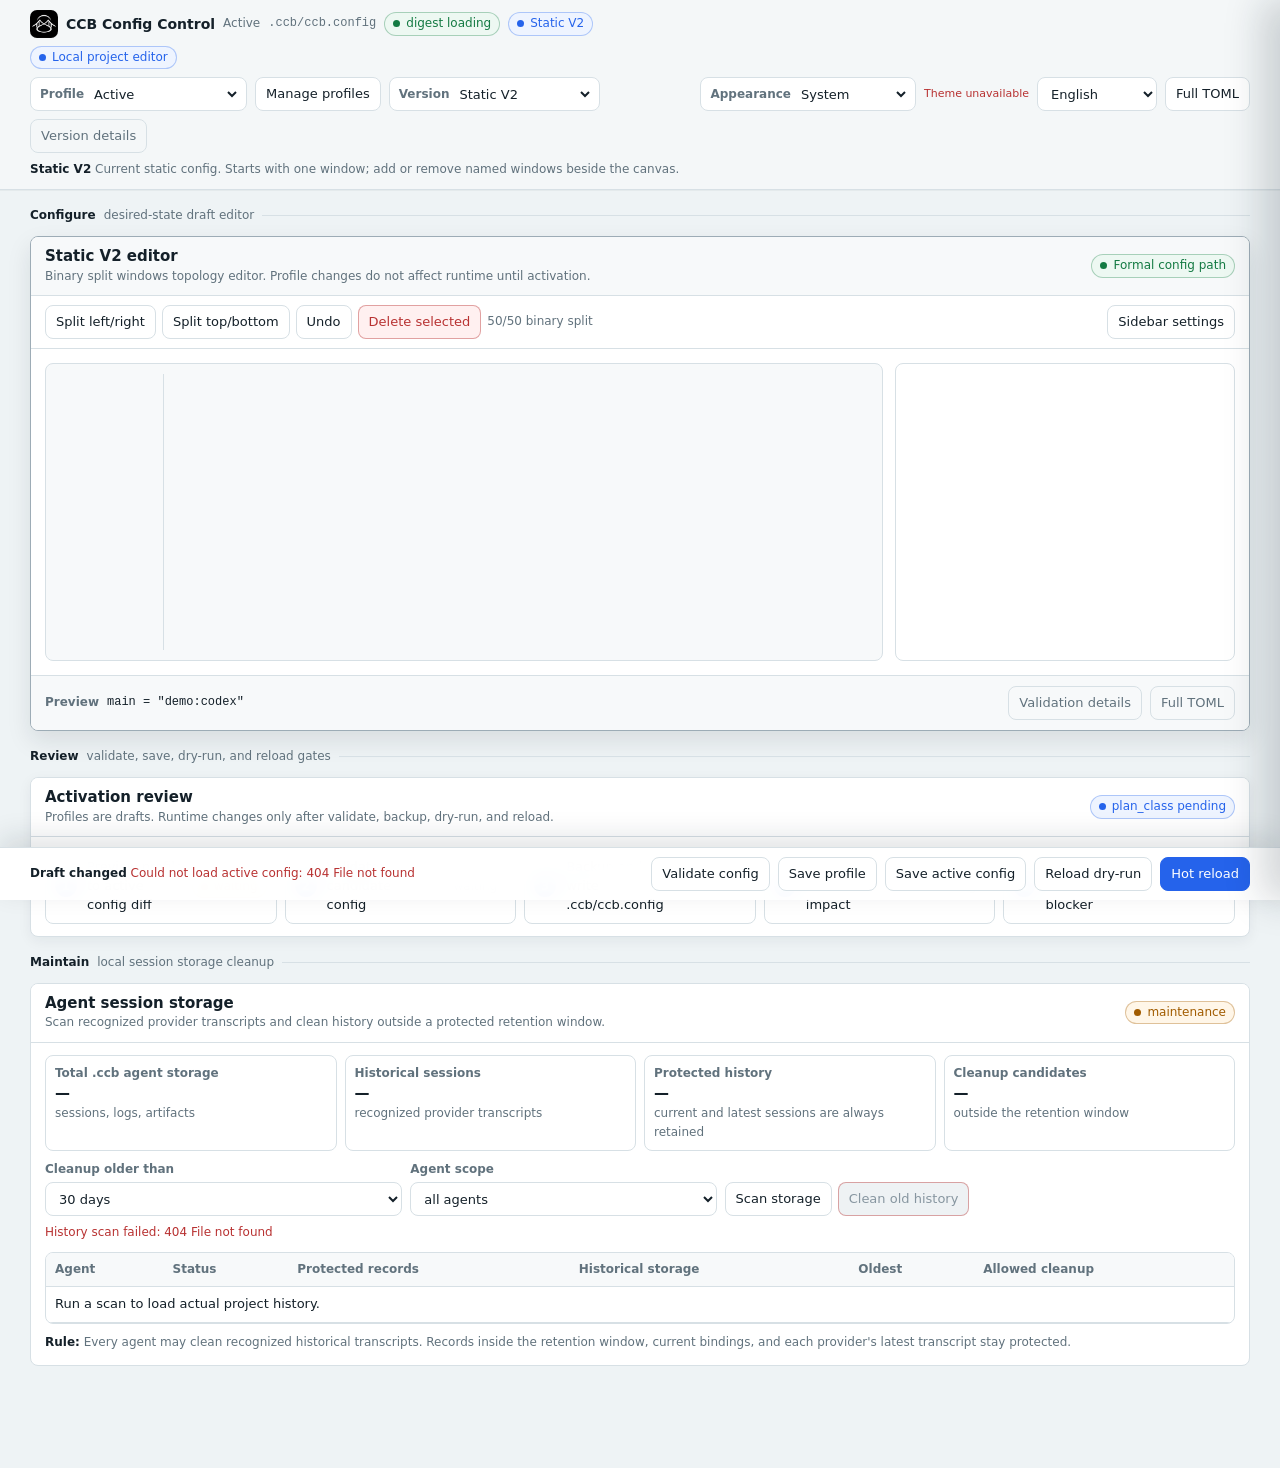
==== commit e079a08c: "feat(config): support multiple named shell panes" ====
--- a/assets/config_ui/index.html
+++ b/assets/config_ui/index.html
@@ -740,6 +740,107 @@
       left: 0;
     }
 
+    /* ---- pane 拖拽反馈 ---- */
+
+    .pane[draggable="true"] {
+      cursor: grab;
+      transition: all 0.15s ease;
+      user-select: none;
+      -webkit-user-select: none;
+    }
+
+    .pane[draggable="true"]:active {
+      cursor: grabbing;
+    }
+
+    .pane[draggable="true"]:focus-visible {
+      outline: 2px solid var(--blue);
+      outline-offset: 2px;
+    }
+
+    .pane[draggable="false"] {
+      cursor: pointer;
+    }
+
+    .pane.dragging {
+      opacity: 0.4;
+      cursor: grabbing;
+      transform: scale(0.95);
+      filter: blur(1px);
+    }
+
+    .pane.tool.dragging {
+      opacity: 0.5;
+    }
+
+    .pane.drag-over {
+      border-color: var(--blue);
+      box-shadow: inset 0 0 0 2px var(--blue);
+      background: var(--blue-soft);
+      transform: scale(1.02);
+    }
+
+    :root[data-ccb-theme="dark"] .pane.drag-over {
+      box-shadow: inset 0 0 0 2px var(--blue), 0 0 12px rgba(137, 180, 250, 0.3);
+    }
+
+    .drop-indicator {
+      position: absolute;
+      background: var(--blue);
+      opacity: 0.7;
+      z-index: 100;
+      pointer-events: none;
+      transition: all 0.12s ease;
+      box-shadow: 0 0 8px rgba(37, 99, 235, 0.5);
+    }
+
+    :root[data-ccb-theme="dark"] .drop-indicator {
+      box-shadow: 0 0 12px rgba(137, 180, 250, 0.6);
+      opacity: 0.8;
+    }
+
+    .drop-indicator.vertical {
+      height: 3px;
+      width: 100%;
+      left: 0;
+      border-radius: 2px;
+    }
+
+    .drop-indicator.horizontal {
+      width: 3px;
+      height: 100%;
+      top: 0;
+      border-radius: 2px;
+    }
+
+    .drop-indicator.top { top: -2px; }
+    .drop-indicator.bottom { bottom: -2px; }
+    .drop-indicator.left { left: -2px; }
+    .drop-indicator.right { right: -2px; }
+
+    @media (prefers-contrast: high) {
+      .drop-indicator {
+        opacity: 1;
+        border: 2px solid var(--blue);
+      }
+
+      .pane.drag-over {
+        border-width: 3px;
+      }
+    }
+
+    @media (prefers-reduced-motion: reduce) {
+      .pane,
+      .drop-indicator {
+        transition: none !important;
+      }
+
+      .pane.dragging,
+      .pane.drag-over {
+        transform: none;
+      }
+    }
+
     .layout-col {
       display: grid;
       gap: 8px;
@@ -1227,7 +1328,6 @@
 
     }
   </style>
-  <link rel="stylesheet" href="pane-drag-drop.css">
 </head>
 <body>
   <div class="app">
@@ -1717,6 +1817,8 @@
         modelSourceSupported: "Model source: {source}. Supported thinking levels are written to the static agent overlay.",
         modelSourcePending: "Model source: {source}. Selection is visible for planning, but CCB cannot write this provider model shortcut yet.",
         modelShortcutUnavailable: "This provider has no CCB model shortcut. Use provider startup configuration only after validation support is defined.",
+        piModelSourceSupported: "Model source: Pi local models.",
+        piModelSourceEmpty: "No configured Pi models were found. An existing selection is preserved.",
         thinkingLevelsTitle: "Model supports: {levels}.",
         thinkingUnavailableTitle: "The selected provider or model has no writable static thinking mapping.",
         activationBlocked: "Activation blocked",
@@ -1990,6 +2092,8 @@
         modelSourceSupported: "模型来源：{source}。受支持的思考强度会写入静态 Agent overlay。",
         modelSourcePending: "模型来源：{source}。当前仅供规划选择，CCB 尚不能写入该 provider 的模型快捷设置。",
         modelShortcutUnavailable: "该 provider 没有 CCB 模型快捷设置；请等待启动配置的校验支持。",
+        piModelSourceSupported: "模型来源：Pi 本地模型配置。",
+        piModelSourceEmpty: "未找到已配置的 Pi 模型；已有选择会被保留。",
         thinkingLevelsTitle: "模型支持：{levels}。",
         thinkingUnavailableTitle: "当前 provider 或模型没有可写入的静态 thinking 映射。",
         activationBlocked: "禁止激活",
@@ -2110,6 +2214,7 @@
           custom_model: true,
           static_thinking: true,
           models: [
+            { id: "gpt-6-astra", label: "GPT-6 Astra", reasoning_levels: ["low", "medium", "high", "xhigh", "max"], default_reasoning_level: "low" },
             { id: "gpt-5.6-sol", label: "GPT-5.6 SOL", reasoning_levels: ["low", "medium", "high", "xhigh", "max", "ultra"] },
             { id: "gpt-5.6-terra", label: "GPT-5.6 Terra", reasoning_levels: ["low", "medium", "high", "xhigh", "max", "ultra"] },
             { id: "gpt-5.6-luna", label: "GPT-5.6 Luna", reasoning_levels: ["low", "medium", "high", "xhigh", "max"] },
@@ -2138,7 +2243,8 @@
         ] },
         { id: "opencode", model_shortcut: true, model_source: "provider_catalog_required", custom_model: true, static_thinking: false, models: [] },
         { id: "mimo", model_shortcut: true, model_source: "custom_only", custom_model: true, static_thinking: false, models: [] },
-        ...["droid", "agy", "kimi", "qwen", "cursor", "copilot", "crush", "kiro", "pi", "zai", "grok"].map((id) => ({
+        { id: "pi", model_shortcut: true, model_source: "pi_models_json", custom_model: false, static_thinking: true, models: [] },
+        ...["droid", "agy", "kimi", "qwen", "cursor", "copilot", "crush", "kiro", "zai", "grok"].map((id) => ({
           id,
           model_shortcut: false,
           model_source: "none",
@@ -2153,7 +2259,10 @@
 
     function roleCatalogOptions(currentRole) {
       const rows = Array.isArray(providerCapabilities.roles) ? providerCapabilities.roles : [];
-      const ids = new Set(rows.map((row) => String(row && row.role_id || "").trim()).filter(Boolean));
+      const ids = new Set(rows
+        .filter((row) => row && row.v2_selectable !== false)
+        .map((row) => String(row.role_id || "").trim())
+        .filter(Boolean));
       if (currentRole) ids.add(currentRole);
       return [...ids].sort((a, b) => a.localeCompare(b)).map((id) => `<option value="${escapeAttribute(id)}"></option>`).join("");
     }
@@ -2668,6 +2777,24 @@
         .map((leaf) => leaf.name);
     }
 
+    function windowPaneNames(windowItem = selectedWindow(), excludedLeaf = null) {
+      return windowItem
+        ? collectLeaves(windowItem.tree).filter((leaf) => leaf !== excludedLeaf).map((leaf) => leaf.name)
+        : [];
+    }
+
+    function isShellPaneName(value) {
+      return /^shell(?:[0-9]+|[-_.][a-z0-9][a-z0-9_.-]*)?$/.test(String(value || "").toLowerCase());
+    }
+
+    function uniqueShellName(excludedLeaf = null) {
+      const names = new Set(windowPaneNames(selectedWindow(), excludedLeaf));
+      if (!names.has("shell")) return "shell";
+      let index = 2;
+      while (names.has(`shell${index}`)) index += 1;
+      return `shell${index}`;
+    }
+
     function uniqueAgentName(prefix = "agent") {
       const names = new Set(allAgentNames());
       let index = 1;
@@ -2855,7 +2982,13 @@
           return text;
         }
         // 分支节点：把 effectiveAtN 继续下传给它内部的宿主叶子
-        return renderLayoutNode(childNode, effectiveAtN);
+        let text = renderLayoutNode(childNode, effectiveAtN);
+        // `,`(vertical) 比 `;`(horizontal) 结合更紧，所以竖向组里的横向子组
+        // 必须加括号，否则它的 `;` 会在上层被切开，拓扑被解析成另一种布局。
+        if (node.kind === "vertical" && childNode.kind === "horizontal") {
+          text = `(${text})`;
+        }
+        return text;
       });
 
       return parts.join(separator);
@@ -3013,8 +3146,11 @@
         container.innerHTML = `<h2 class="panel-title">${t("selectedPane")}</h2>`;
         return;
       }
-      const isRich = !leaf.provider || leaf.name === "rich";
-      const overlay = isRich ? {} : overlayFor(leaf.name);
+      const isTool = !leaf.provider;
+      const isRich = isTool && leaf.name === "rich";
+      const isShell = isTool && isShellPaneName(leaf.name);
+      const aliasName = leaf.provider ? null : (leaf.name || "rich");
+      const overlay = isTool ? {} : overlayFor(leaf.name);
       const capability = providerCapability(leaf.provider) || { models: [], model_shortcut: false };
       const providers = [...new Set([leaf.provider, ...providerCapabilities.providers.map((item) => item.id)].filter(Boolean))];
       const models = Array.isArray(capability.models) ? capability.models : [];
@@ -3030,37 +3166,38 @@
         <label class="field">
           <span class="label">${t("paneType")}</span>
           <select class="select" data-field="paneType">
-            <option value="agent" ${isRich ? "" : "selected"}>${t("agent")}</option>
+            <option value="agent" ${isTool ? "" : "selected"}>${t("agent")}</option>
             <option value="rich" ${isRich ? "selected" : ""} ${!visualState.rich_available && !isRich ? "disabled" : ""}>Rich</option>
+            <option value="shell" ${isShell ? "selected" : ""}>Shell</option>
           </select>
           <span class="field-note">${visualState.rich_available ? t("richAvailableNote") : t("richUnavailableNote")}</span>
         </label>
         <div class="field-row">
-          <label class="field"><span class="label">${t("agentName")}</span><input class="input" data-field="name" value="${escapeAttribute(isRich ? "rich" : leaf.name)}" ${isRich ? "disabled" : ""}></label>
-          <label class="field"><span class="label">${t("workspace")}</span><select class="select" data-field="workspace" ${isRich ? "disabled" : ""}><option value="inplace" ${leaf.workspace_mode !== "worktree" ? "selected" : ""}>inplace</option><option value="worktree" ${leaf.workspace_mode === "worktree" ? "selected" : ""}>worktree</option></select></label>
+          <label class="field"><span class="label">${t("agentName")}</span><input class="input" data-field="name" value="${escapeAttribute(aliasName || leaf.name)}" ${isRich ? "disabled" : ""}></label>
+          <label class="field"><span class="label">${t("workspace")}</span><select class="select" data-field="workspace" ${isTool ? "disabled" : ""}><option value="inplace" ${leaf.workspace_mode !== "worktree" ? "selected" : ""}>inplace</option><option value="worktree" ${leaf.workspace_mode === "worktree" ? "selected" : ""}>worktree</option></select></label>
         </div>
         <div class="field-row">
-          <label class="field"><span class="label">${t("provider")}</span><select class="select provider-select" data-field="provider" ${isRich ? "disabled" : ""}>${providers.map((provider) => `<option value="${escapeAttribute(provider)}" ${provider === leaf.provider ? "selected" : ""}>${escapeHtml(provider)}</option>`).join("")}</select></label>
-          <label class="field"><span class="label">${t("rolePack")}</span><input class="input" data-field="role" list="${roleListId}" value="${escapeAttribute(role)}" placeholder="none" ${isRich ? "disabled" : ""}><datalist id="${roleListId}">${roleCatalogOptions(role)}</datalist></label>
+          <label class="field"><span class="label">${t("provider")}</span><select class="select provider-select" data-field="provider" ${isTool ? "disabled" : ""}>${providers.map((provider) => `<option value="${escapeAttribute(provider)}" ${provider === leaf.provider ? "selected" : ""}>${escapeHtml(provider)}</option>`).join("")}</select></label>
+          <label class="field"><span class="label">${t("rolePack")}</span><input class="input" data-field="role" list="${roleListId}" value="${escapeAttribute(role)}" placeholder="none" ${isTool ? "disabled" : ""}><datalist id="${roleListId}">${roleCatalogOptions(role)}</datalist></label>
         </div>
         <div class="field-row">
-          <label class="field"><span class="label">${t("model")}</span><select class="select model-select" data-field="model" ${isRich || (!capability.model_shortcut && !models.length) ? "disabled" : ""}><option value="inherit">${t("inherit")}</option>${models.map((item) => `<option value="${escapeAttribute(item.id)}" ${item.id === model ? "selected" : ""}>${escapeHtml(item.label || item.id)}</option>`).join("")}${model !== "inherit" && !models.some((item) => item.id === model) ? `<option value="${escapeAttribute(model)}" selected>${escapeHtml(model)}</option>` : ""}${capability.custom_model ? `<option value="__custom__">${t("customModel")}</option>` : ""}</select></label>
+          <label class="field"><span class="label">${t("model")}</span><select class="select model-select" ${isTool || (!capability.model_shortcut && !models.length) ? "disabled" : ""} data-field="model"><option value="inherit">${t("inherit")}</option>${models.map((item) => `<option value="${escapeAttribute(item.id)}" ${item.id === model ? "selected" : ""}>${escapeHtml(item.label || item.id)}</option>`).join("")}${model !== "inherit" && !models.some((item) => item.id === model) ? `<option value="${escapeAttribute(model)}" selected>${escapeHtml(model)}</option>` : ""}${capability.custom_model ? `<option value="__custom__">${t("customModel")}</option>` : ""}</select></label>
           <label class="field"><span class="label">${t("thinking")}</span><select class="select thinking-select" data-field="thinking" data-current="${escapeAttribute(thinking)}" disabled><option value="inherit">${t("inherit")}</option></select></label>
         </div>
-        <p class="field-note model-capability-note">${capability.model_shortcut ? tf("modelSourceSupported", { source: capability.model_source || "catalog" }) : t("modelShortcutUnavailable")}</p>
+        <p class="field-note model-capability-note">${modelCapabilityNote(capability)}</p>
         <details class="api-details" ${overlay.key || overlay.url ? "open" : ""}>
           <summary>${t("apiOverride")}</summary>
           <div class="details-body api-grid">
             <p class="field-note wide">${apiSupported ? t("apiOverrideNote") : t("apiShortcutUnavailable")}</p>
-            <label class="field"><span class="label">${t("apiKey")}</span><input class="input" data-field="key" type="password" placeholder="${keyConfigured ? "configured · enter to replace" : "$API_KEY"}" ${isRich || !apiSupported ? "disabled" : ""}></label>
-            <label class="field"><span class="label">${t("baseUrl")}</span><input class="input" data-field="url" value="${escapeAttribute(overlay.url || "")}" placeholder="https://api.example/v1" ${isRich || !apiSupported ? "disabled" : ""}></label>
+            <label class="field"><span class="label">${t("apiKey")}</span><input class="input" data-field="key" type="password" placeholder="${keyConfigured ? "configured · enter to replace" : "$API_KEY"}" ${isTool || !apiSupported ? "disabled" : ""}></label>
+            <label class="field"><span class="label">${t("baseUrl")}</span><input class="input" data-field="url" value="${escapeAttribute(overlay.url || "")}" placeholder="https://api.example/v1" ${isTool || !apiSupported ? "disabled" : ""}></label>
           </div>
         </details>
         <details>
           <summary>${t("advancedOverlay")}</summary>
           <div class="details-body">
-            <label class="field"><span class="label">startup_args</span><input class="input" data-field="startup_args" value="${escapeAttribute(startupArgs)}" ${isRich ? "disabled" : ""}></label>
-            <label class="field"><span class="label">workspace_group</span><input class="input" data-field="workspace_group" value="${escapeAttribute(overlay.workspace_group || "")}" ${isRich ? "disabled" : ""}></label>
+            <label class="field"><span class="label">startup_args</span><input class="input" data-field="startup_args" value="${escapeAttribute(startupArgs)}" ${isTool ? "disabled" : ""}></label>
+            <label class="field"><span class="label">workspace_group</span><input class="input" data-field="workspace_group" value="${escapeAttribute(overlay.workspace_group || "")}" ${isTool ? "disabled" : ""}></label>
           </div>
         </details>`;
       syncThinking(container, capability, model);
@@ -3115,8 +3252,9 @@
       const field = (name) => container.querySelector(`[data-field="${name}"]`);
       field("paneType").addEventListener("change", (event) => mutateVisual(() => {
         const previousName = leaf.name;
-        if (event.target.value === "rich") {
-          Object.assign(leaf, { name: "rich", provider: null, workspace_mode: "inplace", percent: leaf.percent ?? null });
+        if (event.target.value === "rich" || event.target.value === "shell") {
+          const toolName = event.target.value === "shell" ? uniqueShellName(leaf) : "rich";
+          Object.assign(leaf, { name: toolName, provider: null, workspace_mode: "inplace", percent: leaf.percent ?? null });
           if (visualState.document.agents) delete visualState.document.agents[previousName];
         } else if (!leaf.provider) {
           Object.assign(leaf, { name: uniqueAgentName(), provider: "codex", workspace_mode: "inplace", percent: leaf.percent ?? null });
@@ -3124,8 +3262,11 @@
       }));
       field("name").addEventListener("change", (event) => {
         const nextName = event.target.value.trim().toLowerCase();
-        const duplicate = allAgentNames().some((name) => name === nextName && name !== leaf.name);
-        if (!validConfigName(nextName) || duplicate) {
+        const duplicate = leaf.provider
+          ? allAgentNames().some((name) => name === nextName && name !== leaf.name)
+          : windowPaneNames(selectedWindow(), leaf).includes(nextName);
+        const validForPane = leaf.provider ? validConfigName(nextName) : isShellPaneName(nextName);
+        if (!validForPane || duplicate) {
           window.alert(t("invalidAgentName"));
           renderVisualEditors();
           return;
@@ -3536,6 +3677,14 @@
       return providerCapabilities.providers.find((item) => item.id === providerId);
     }
 
+    function modelCapabilityNote(capability) {
+      if (!capability || !capability.model_shortcut) return t("modelShortcutUnavailable");
+      if (capability.id === "pi") {
+        return capability.models.length ? t("piModelSourceSupported") : t("piModelSourceEmpty");
+      }
+      return tf("modelSourceSupported", { source: capability.model_source || "catalog" });
+    }
+
     function option(value, label, selected = false) {
       const node = document.createElement("option");
       node.value = value;
@@ -3571,6 +3720,9 @@
         capability.models.forEach((model) => {
           modelSelect.append(option(model.id, model.label || model.id, model.id === previousModel));
         });
+        if (previousModel !== "inherit" && !capability.models.some((model) => model.id === previousModel)) {
+          modelSelect.append(option(previousModel, previousModel, true));
+        }
         if (capability.custom_model) {
           modelSelect.append(option("__custom__", t("customModel")));
         }
@@ -3579,7 +3731,7 @@
           ? previousModel
           : "inherit";
         if (note) note.textContent = capability.model_shortcut
-          ? tf("modelSourceSupported", { source: capability.model_source })
+          ? modelCapabilityNote(capability)
           : tf("modelSourcePending", { source: capability.model_source });
       } else {
         modelSelect.replaceChildren(option("inherit", t("unsupportedModelShortcut"), true));
